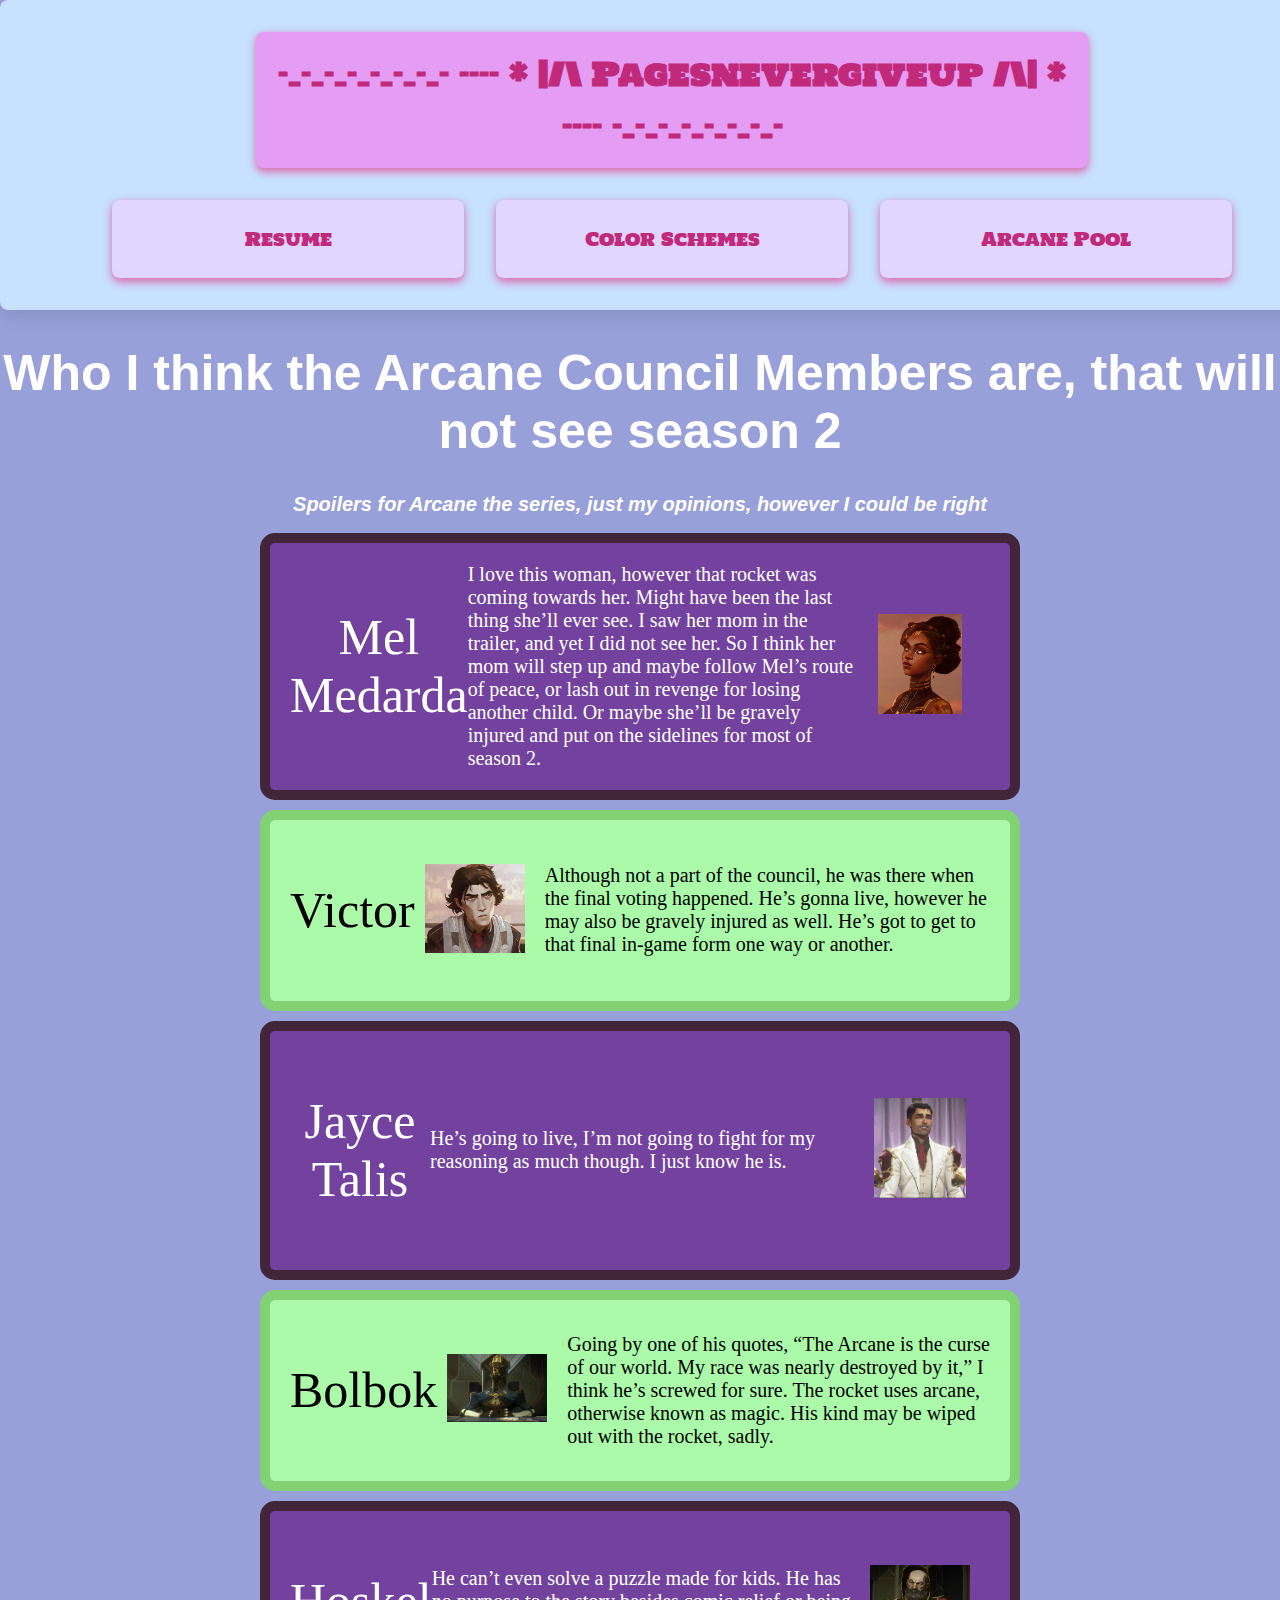
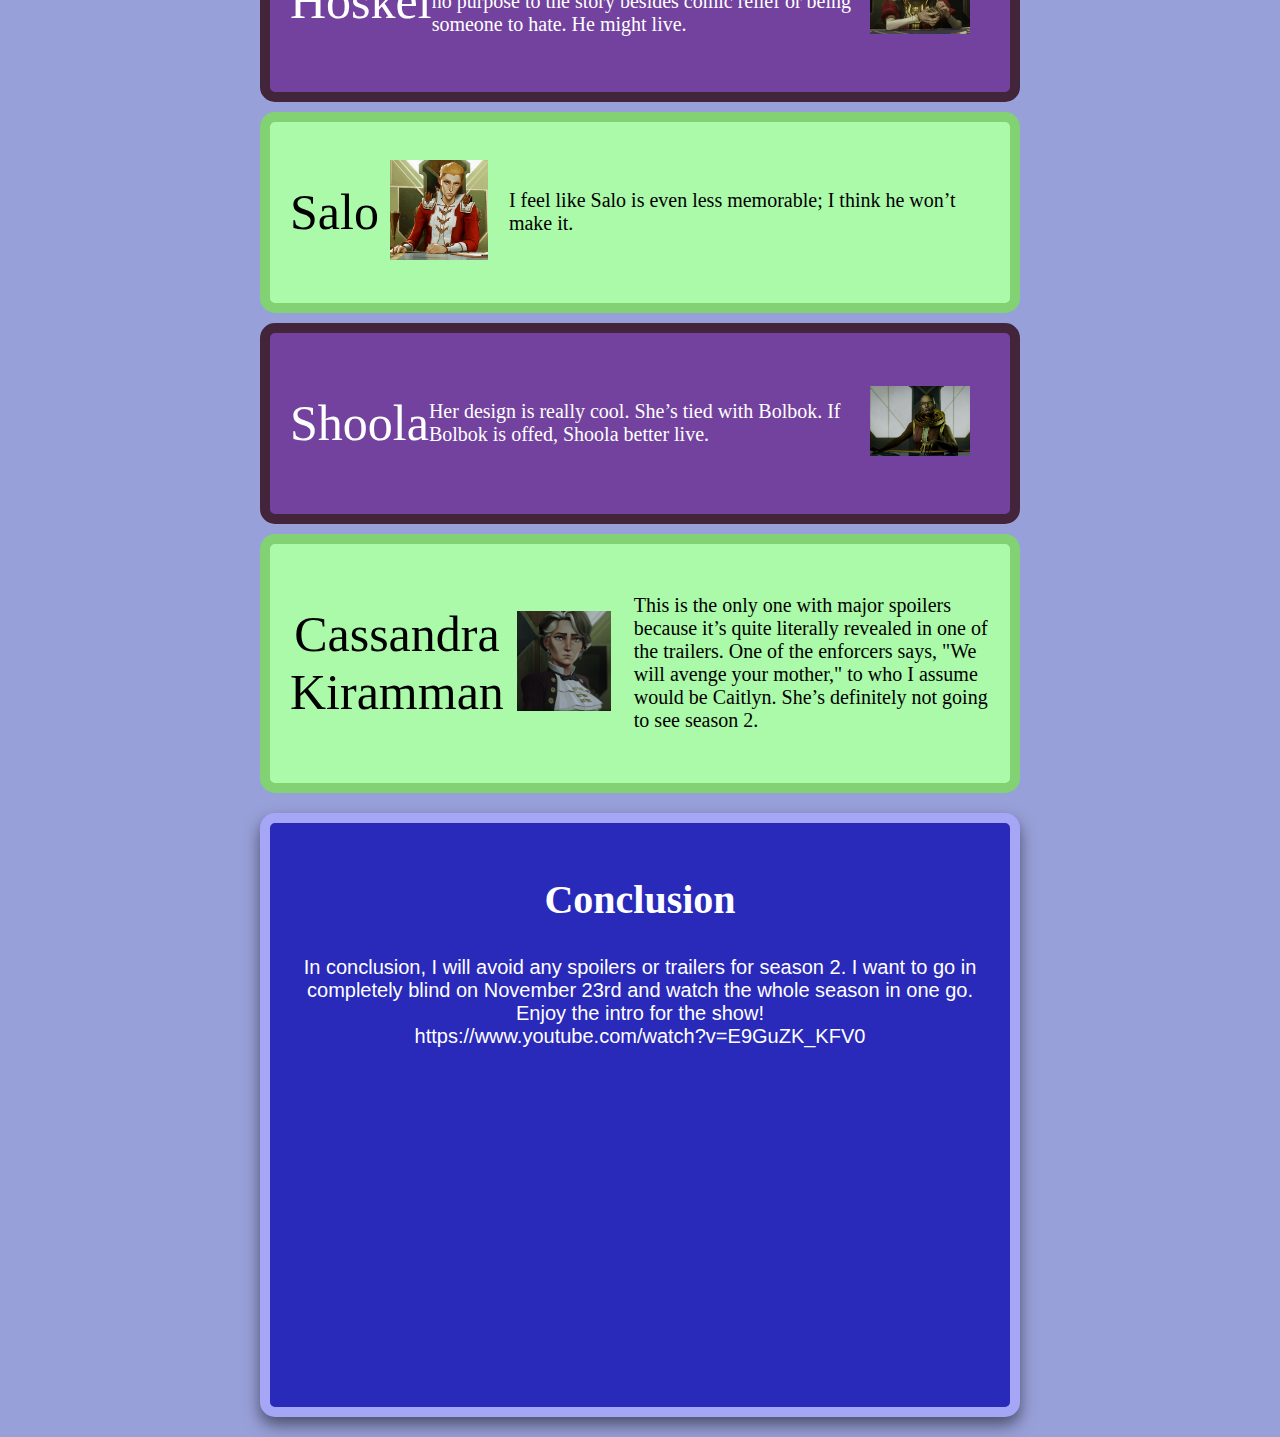
==== arcane.html @ 965cb037 "u" ====
<!DOCTYPE html>
<html lang="en" id="ArcaneCSS">
  <head>
    <meta charset="utf-8">
    <title>Project 2 Arcane Page</title>
    <link href='https://fonts.googleapis.com/css?family=Devonshire' rel='stylesheet' type='text/css'>
    <link rel="stylesheet" type="text/css" href="css/normalize.css">
    <link rel="stylesheet" type="text/css" href="css/Style.css">
    <link rel="preconnect" href="https://fonts.googleapis.com">
    <link rel="preconnect" href="https://fonts.gstatic.com" crossorigin>
    <link href="https://fonts.googleapis.com/css2?family=Holtwood+One+SC&display=swap" rel="stylesheet">
  </head>
  <body>
    <header>
      <h2>-_-_-_-_-_-_-_- ---- * |/\  Pagesnevergiveup  /\| * ---- -_-_-_-_-_-_-_-</h2>
      <nav>
        <ul>
          <li><a href="index.html">Resume</a></li>
          <li><a href="colorscheme.html">Color Schemes</a></li>
          <li><a href="arcane.html">Arcane Pool</a></li>
        </ul>
      </nav>
    </header>
    <main>
      <h1><strong>Who I think the Arcane Council Members are, that will not see season 2</strong></h1>
      <h2><em>Spoilers for Arcane the series, just my opinions, however I could be right</em></h2>
      <section class="oddarcane">
        <h2>Mel Medarda</h2>
        <div class="container">
          <p>
            I love this woman, however that rocket was coming towards her. Might have been the last thing she’ll ever see.
            I saw her mom in the trailer, and yet I did not see her. So I think her mom will step up and maybe follow Mel’s
            route of peace, or lash out in revenge for losing another child. Or maybe she’ll be gravely injured and put on
            the sidelines for most of season 2.
          </p>
          <a id="mel" href="ArcaneDeadpool.html">
            <img src="images/rsz_11mel.png" alt="An image of Mel in the sunset light">
          </a>
        </div>
      </section>
      <section class="evenarcane">
        <h2>Victor</h2>
        <div class="container">
          <a id="victor" href="ArcaneDeadpool.html">
            <img src="images/rsz_1victor.png" alt="An image of Victor on the bridge scene">
          </a>
          <p>
            Although not a part of the council, he was there when the final voting happened. He’s gonna live, however he may
            also be gravely injured as well. He’s got to get to that final in-game form one way or another.
          </p>
        </div>
      </section>
      <section class="oddarcane">
        <h2>Jayce Talis</h2>
        <div class="container">
          <p>He’s going to live, I’m not going to fight for my reasoning as much though. I just know he is.</p>
          <a id="jayce" href="ArcaneDeadpool.html">
            <img src="images/rsz_1jayce.png" alt="An image of Jayce on stage">
          </a>
        </div>
      </section>
      <section class="evenarcane">
        <h2>Bolbok</h2>
        <div class="container">
          <a id="bolbok" href="ArcaneDeadpool.html">
            <img src="images/rsz_1bolbok.png" alt="An image of Bolbok at the council meeting">
          </a>
          <p>
            Going by one of his quotes, “The Arcane is the curse of our world. My race was nearly destroyed by it,” I think
            he’s screwed for sure. The rocket uses arcane, otherwise known as magic. His kind may be wiped out with the
            rocket, sadly.
          </p>
        </div>
      </section>
      <section class="oddarcane">
        <h2>Hoskel</h2>
        <div class="container">
          <p>
            He can’t even solve a puzzle made for kids. He has no purpose to the story besides comic relief or being someone
            to hate. He might live.
          </p>
          <a id="hoskel" href="ArcaneDeadpool.html">
            <img src="images/rsz_1hoskel.png" alt="An image of Hoskel at the council meeting">
          </a>
        </div>
      </section>
      <section class="evenarcane">
        <h2>Salo</h2>
        <div class="container">
          <a id="salo" href="ArcaneDeadpool.html">
            <img src="images/salo.png" alt="An image of Salo at the council meeting">
          </a>
          <p>I feel like Salo is even less memorable; I think he won’t make it.</p>
        </div>
      </section>
      <section class="oddarcane">
        <h2>Shoola</h2>
        <div class="container">
          <p>Her design is really cool. She’s tied with Bolbok. If Bolbok is offed, Shoola better live.</p>
          <a id="shoola" href="ArcaneDeadpool.html">
            <img src="images/rsz_1shoola.png" alt="An image of Shoola at the council meeting">
          </a>
        </div>
      </section>
      <section class="evenarcane">
        <h2>Cassandra Kiramman</h2>
        <div class="container">
          <a id="cassandra" href="ArcaneDeadpool.html">
            <img src="images/rsz_1cassandra.png" alt="An image of Cassandra at the council meeting">
          </a>
          <p>
            This is the only one with major spoilers because it’s quite literally revealed in one of the trailers. One of
            the enforcers says, "We will avenge your mother," to who I assume would be Caitlyn. She’s definitely not going
            to see season 2.
          </p>
        </div>
      </section>
      <section class="conclusion">
        <h2>Conclusion</h2>
        <p>
          In conclusion, I will avoid any spoilers or trailers for season 2. I want to go in completely blind on November
          23rd and watch the whole season in one go. Enjoy the intro for the show!
        </p>
        <p>https://www.youtube.com/watch?v=E9GuZK_KFV0</p>
        <iframe width="560" height="315" 
                src="https://www.youtube.com/embed/E9GuZK_KFV0" 
                title="YouTube video player" 
                allow="accelerometer; autoplay; clipboard-write; encrypted-media; gyroscope; picture-in-picture" 
                allowfullscreen>
        </iframe>
      </section>
    </main>
  </body>
</html>
---- css/Style.css ----
/*FIXED PAGE using px for resume*/
#ResumeCSS header {
  background-color: #C7E1FF;
  padding: 32px;  /* 2rem = 32px */
  border-radius: 8px;  /* 0.5rem = 8px */
  box-shadow: 0 6px 16px rgba(0, 0, 0, 0.1);  /* 0.4rem = 6px, 1rem = 16px */
  width: 1200px;  /* Adjust this value as needed */
  text-align: center;
}
#ResumeCSS header h2 {
  margin-top: 0;
  padding: 16px;  /* 1rem = 16px */
  font-size: 32px;  /* 2rem = 32px */
  color: #C12A7B;
  background-color: #E59DF3;
  font-family: "Holtwood One SC", serif;
  text-align: center;
  border-radius: 8px;  /* 0.5rem = 8px */
  max-width: 800px;
  margin: 0 auto;
  box-shadow: 0 3px 8px #E068;  /* 0.2rem = 3px, 0.5rem = 8px */
}
#ResumeCSS nav {
  margin-top: 32px;  /* 2rem = 32px */
}
#ResumeCSS nav ul {
  list-style-type: none;
  padding: 0;
  display: flex;
  justify-content: space-between;
  width: 1080px;  /* Changed from 90% to a fixed pixel value */
  margin: 0 auto;
}
#ResumeCSS nav ul li {
  flex: 1;
  background-color: #E0D6FF;
  padding: 24px 0;  /* 1.5rem = 24px */
  border-radius: 8px;  /* 0.5rem = 8px */
  transition: background-color 0.3s ease, transform 0.3s ease;
  box-shadow: 0 3px 8px #E068;  /* 0.2rem = 3px, 0.5rem = 8px */
  margin: 0 16px;  /* 1rem = 16px */
}
#ResumeCSS nav ul li:hover {
  background-color: #C12A7B;
  transform: scale(1.1);
}
#ResumeCSS nav a {
  font-family: "Holtwood One SC", serif;
  text-decoration: none;
  color: #C12A7B;
  font-size: 18px;  /* 1.125rem = 18px */
  transition: color 1s ease;
}
#ResumeCSS nav ul li:hover a {
  color: white;
}
/* Body and typography styling */
#ResumeCSS body {
  background-color: #eedff0;
  margin: 0;
  padding: 0;
  font-size: 16px;
}
#ResumeCSS h1 {
  color: purple;
  text-align: center;
  font-size: 50px;
  margin: 20px 0;
}
#ResumeCSS p {
  color: purple;
  font-family: Verdana, Arial, sans-serif;
  font-size: 20px;
  text-align: center;
  margin: 10px 0;
}
#ResumeCSS .contact-info {
  display: flex;
  justify-content: center;
  align-items: center;
  gap: 32px;  /* 20px = 32px */
  text-align: center;
  margin: 0;
}
#ResumeCSS h3 {
  color: purple;
  text-align: center;
  font-family: 'Brush Script MT', cursive;
  font-size: 50px;
  margin: 20px 0;
}
#ResumeCSS .main {
  padding: 30px 0;
}
#ResumeCSS .main ul {
  display: flex;
  flex-direction: column;
  align-items: center;
  padding: 0;
  margin: 0;
}
#ResumeCSS .main li {
  color: purple;
  text-align: center;
  font-size: 18px;
  margin: 8px 0;  /* 5px = 8px */
}
#ResumeCSS section {
  margin: 30px 0;
}
/*FLUID ONLY ColorScheme css page*/
/* Basic Page Styling */
#ColorCSS body {
  background-color: #dbf2c7;
  margin: 0;
  padding: 0;
  font-size: 1rem;
  line-height: 1.6;
}
/* Header Styling */
#ColorCSS header {
  background-color: #C7E1FF;
  padding: 2rem;
  border-radius: 0.5rem;
  box-shadow: 0 0.4rem 1rem rgba(0, 0, 0, 0.1);
  margin-bottom: 2rem;
  width: 100%;
  text-align: center;
}
#ColorCSS header h2 {
  margin-top: 0;
  padding: 1rem;
  font-size: 2rem;
  color: #C12A7B;
  background-color: #E59DF3;
  font-family: "Holtwood One SC", serif;
  text-align: center;
  border-radius: 0.5rem;
  max-width: 80%; /* Fluid maximum width */
  margin: 0 auto;
  box-shadow: 0 0.2rem 0.5rem #E068;
}
/* Navigation Styling */
#ColorCSS nav {
  margin-top: 2rem;
}
#ColorCSS nav ul {
  list-style-type: none;
  padding: 0;
  display: flex;
  justify-content: space-between;
  width: 90%;
  margin: 0 auto;
  gap: 1rem;
}
#ColorCSS nav ul li {
  flex: 1;
  background-color: #E0D6FF;
  padding: 1.5rem 0;
  border-radius: 0.5rem;
  transition: background-color 0.3s ease, transform 0.3s ease;
  box-shadow: 0 0.2rem 0.5rem #E068;
}
#ColorCSS nav ul li:hover {
  background-color: #C12A7B;
  transform: scale(1.05);
}
#ColorCSS nav a {
  font-family: "Holtwood One SC", serif;
  text-decoration: none;
  color: #C12A7B;
  font-size: 1.125rem;
  transition: color 1s ease;
}
#ColorCSS nav ul li:hover a {
  color: white;
}
/* Main Content Styling */
#ColorCSS .colorblock, .conclusion {
  background-color: #A2D6F9;
  padding: 1.25rem;
  margin: 1rem auto;
  text-align: center;
  border: 0.625rem solid #157F1F;
  border-radius: 1rem;
  width: 80%;
  max-width: 90%; /* Ensure fluid layout */
  box-shadow: 0 0.5rem 1rem rgba(0, 0, 0, 0.2);
}
#ColorCSS .colorblock img, .conclusion img {
  width: 50%;
  max-width: 100%;
  height: auto;
}
/* Header and Paragraph Styling */
#ColorCSS h1, h2 {
  color: green;
  text-align: center;
}
#ColorCSS p, .conclusion p {
  color: green;
  font-family: Verdana, Arial, sans-serif;
  font-size: 1.25rem;
  text-align: center;
  margin: 0;
}
#ColorCSS h2 {
  font-family: "Indie Flower", cursive;
  font-weight: 400;
  color: green;
}
/* Conclusion Styling */
#ColorCSS .conclusion h2 {
  font-family: "Indie Flower", cursive;
  font-size: 2.5rem;
  color: black;
}
#ColorCSS .conclusion p {
  font-family: Verdana, Arial, sans-serif;
  font-size: 1.25rem;
  color: black;
}
#ColorCSS .conclusion iframe {
  margin-top: 1.25rem;
  width: 100%;
  max-width: 35rem;
  height: 17.5rem;
  border: none;
}


/* MIX FLUID AND FIXED page Arcane css */
#ArcaneCSS header {
  background-color: #C7E1FF;
  padding: 2rem;
  border-radius: 0.5rem;
  box-shadow: 0 0.4rem 1rem rgba(0, 0, 0, 0.1);
  margin-bottom: 2rem;
  width: 100%;
  text-align: center;
}
#ArcaneCSS header h2 {
  margin-top: 0;
  padding: 1rem;
  font-size: 2rem;
  color: #C12A7B;
  background-color: #E59DF3;
  font-family: "Holtwood One SC", serif;
  text-align: center;
  border-radius: 0.5rem;
  max-width: 800px;
  margin: 0 auto;
  box-shadow: 0 0.2rem 0.5rem #E068;
}
#ArcaneCSS nav {
  margin-top: 2rem;
}
#ArcaneCSS nav ul {
  list-style-type: none;
  padding: 0;
  display: flex;
  justify-content: space-between;
  width: 90%;
  margin: 0 auto;
}
#ArcaneCSS nav ul li {
  flex: 1;
  background-color: #E0D6FF;
  padding: 1.5rem 0;
  border-radius: 0.5rem;
  transition: background-color 0.3s ease, transform 0.3s ease;
  box-shadow: 0 0.2rem 0.5rem #E068;
  margin: 0 1rem;
}
#ArcaneCSS nav ul li:hover {
  background-color: #C12A7B;
  transform: scale(1.1);
}
#ArcaneCSS nav a {
  font-family: "Holtwood One SC", serif;
  text-decoration: none;
  color: #C12A7B;
  font-size: 1.125rem;
  transition: color 1s ease;
}
#ArcaneCSS nav ul li:hover a {
  color: white;
}
#ArcaneCSS .container {
  display: flex;
  align-items: center;
}
#ArcaneCSS .container img {
  width: 100px;        /* Fixed image width */
  height: 100px;       /* Fixed image height */
  margin-left: 10px;    /* Space to the left of the image */
  margin-right: 10px;   /* Optional space to the right */
}
#ArcaneCSS .container p {
  margin: 0;
}
#ArcaneCSS body {
  background-color: #98A0D9;
}
#ArcaneCSS .evenarcane {
  background-color: #ABFAA9;
  padding: 20px;
  margin: 10px auto;
  text-align: left;     /* Align text to the left */
  border: 10px solid #82D173;
  border-radius: 15px;
  width: 80%;
  max-width: 700px;
  display: flex;
  align-items: center;
}
#ArcaneCSS .evenarcane img {
  width: 100px;        /* Fixed image width */
  height: 100px;       /* Fixed image height */
  margin-right: 20px;   /* Space to the right of the image */
}
#ArcaneCSS .oddarcane {
  background-color: #72429E;
  padding: 20px;
  margin: 10px auto;
  text-align: left;     /* Align text to the left */
  border: 10px solid #42253B;
  border-radius: 15px;
  width: 80%;
  max-width: 700px;
  display: flex;
  align-items: center;
}
#ArcaneCSS .oddarcane img {
  width: 100px;       /* Fixed image width */
  height: 100px;      /* Fixed image height */
  margin-right: 20px;  /* Space to the right of the image */
}
#ArcaneCSS h1 {
  color: white;
  text-align: center;
  font-size: 50px;
}
#ArcaneCSS h2 {
  color: white;
  text-align: center;
  font-size: 20px;
}
#ArcaneCSS .oddarcane p {
  color: white;
  font-family: verdana;
  font-size: 20px;
  text-align: left;
}
#ArcaneCSS .evenarcane p {
  color: black;
  font-family: verdana;
  font-size: 20px;
  text-align: left;    /* Align text to the left */
}
#ArcaneCSS .evenarcane h2 {
  font-family: "Indie Flower", cursive;
  font-weight: 400;
  font-size: 50px;
  font-style: normal;
  color: black;
}
#ArcaneCSS .oddarcane h2 {
  font-family: "Indie Flower", cursive;
  font-weight: 400;
  font-size: 50px;
  font-style: normal;
  color: white;
}
#ArcaneCSS .evenarcane img, .oddarcane img {
  width: 100px;        /* Fixed image width */
  height: 100px;       /* Fixed image height */
  margin-right: 20px;   /* Space to the right of the image */
  object-fit: contain;  /* Ensure the image fits well without distortion */
}
#ArcaneCSS .conclusion {
  background-color: #2929ba;
  padding: 20px;
  margin: 20px auto;
  text-align: center;
  border: 10px solid #a6a6f7;
  border-radius: 15px;
  width: 80%;
  max-width: 700px;
  box-shadow: 0 0.5rem 1rem rgba(0, 0, 0, 0.5);
}
#ArcaneCSS .conclusion h2 {
  font-family: "Indie Flower", cursive;
  font-size: 40px;
  color: white;
}
#ArcaneCSS .conclusion p {
  font-family: Verdana, Arial, sans-serif;
  font-size: 20px;
  color: white;
}
#ArcaneCSS .conclusion iframe {
  margin-top: 20px;
  width: 100%;
  max-width: 560px;
  height: 315px;
  border: none;
}
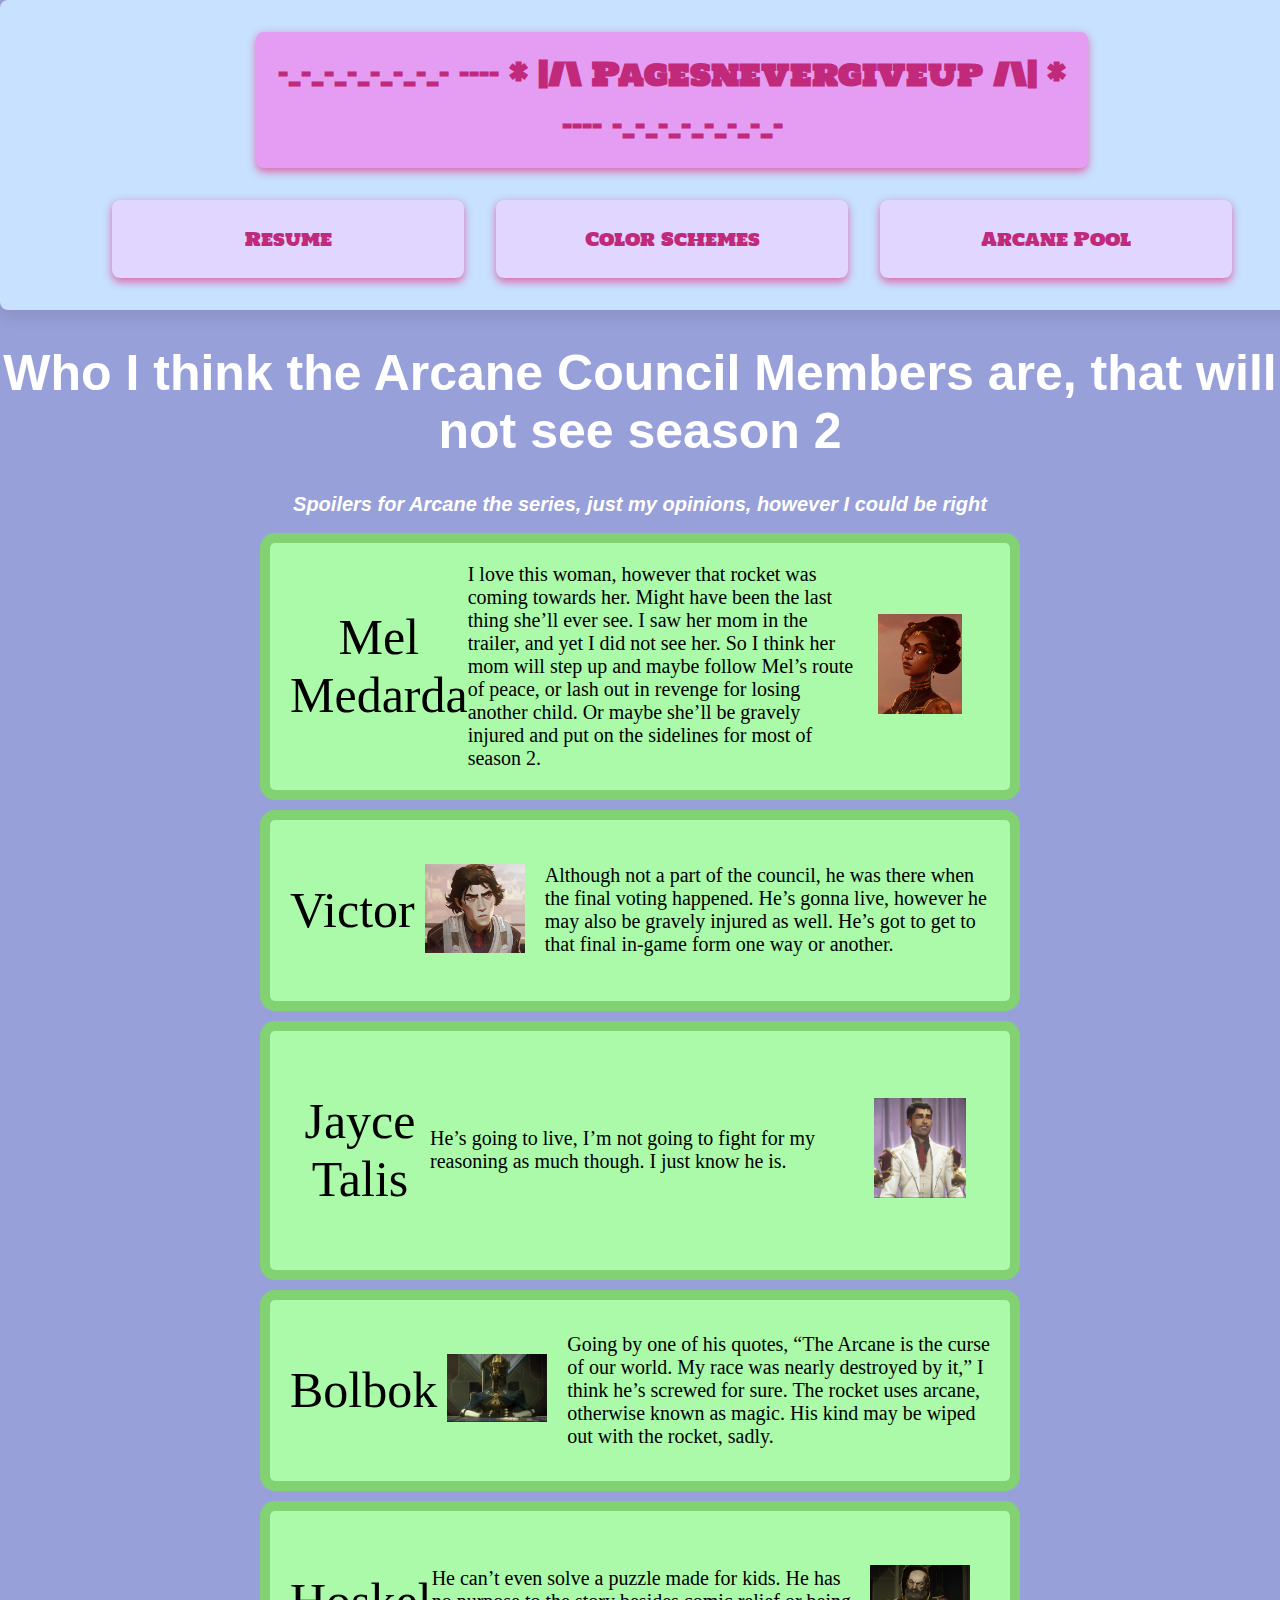
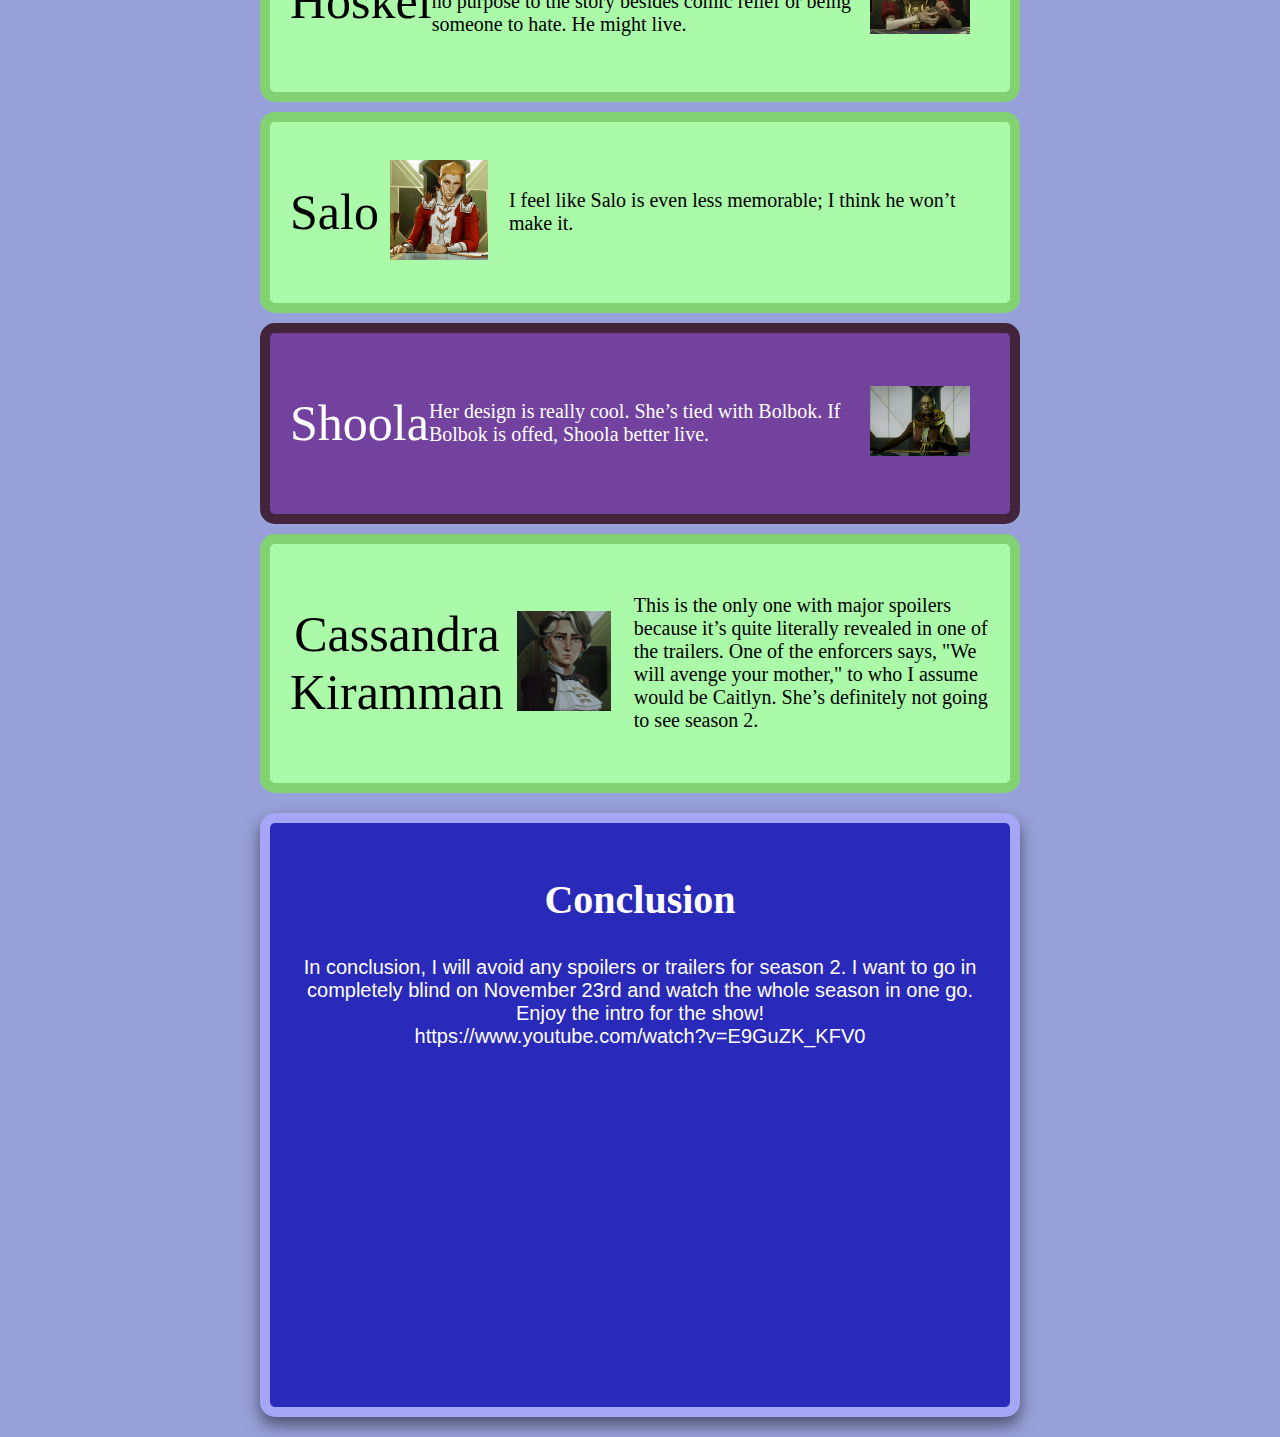
==== commit 442afdbe: "left side it is then," ====
--- a/arcane.html
+++ b/arcane.html
@@ -24,7 +24,7 @@
     <main>
       <h1><strong>Who I think the Arcane Council Members are, that will not see season 2</strong></h1>
       <h2><em>Spoilers for Arcane the series, just my opinions, however I could be right</em></h2>
-      <section class="oddarcane">
+      <section class="evenarcane">
         <h2>Mel Medarda</h2>
         <div class="container">
           <p>
@@ -50,7 +50,7 @@
           </p>
         </div>
       </section>
-      <section class="oddarcane">
+      <section class="evenarcane">
         <h2>Jayce Talis</h2>
         <div class="container">
           <p>He’s going to live, I’m not going to fight for my reasoning as much though. I just know he is.</p>
@@ -72,7 +72,7 @@
           </p>
         </div>
       </section>
-      <section class="oddarcane">
+      <section class="evenarcane">
         <h2>Hoskel</h2>
         <div class="container">
           <p>
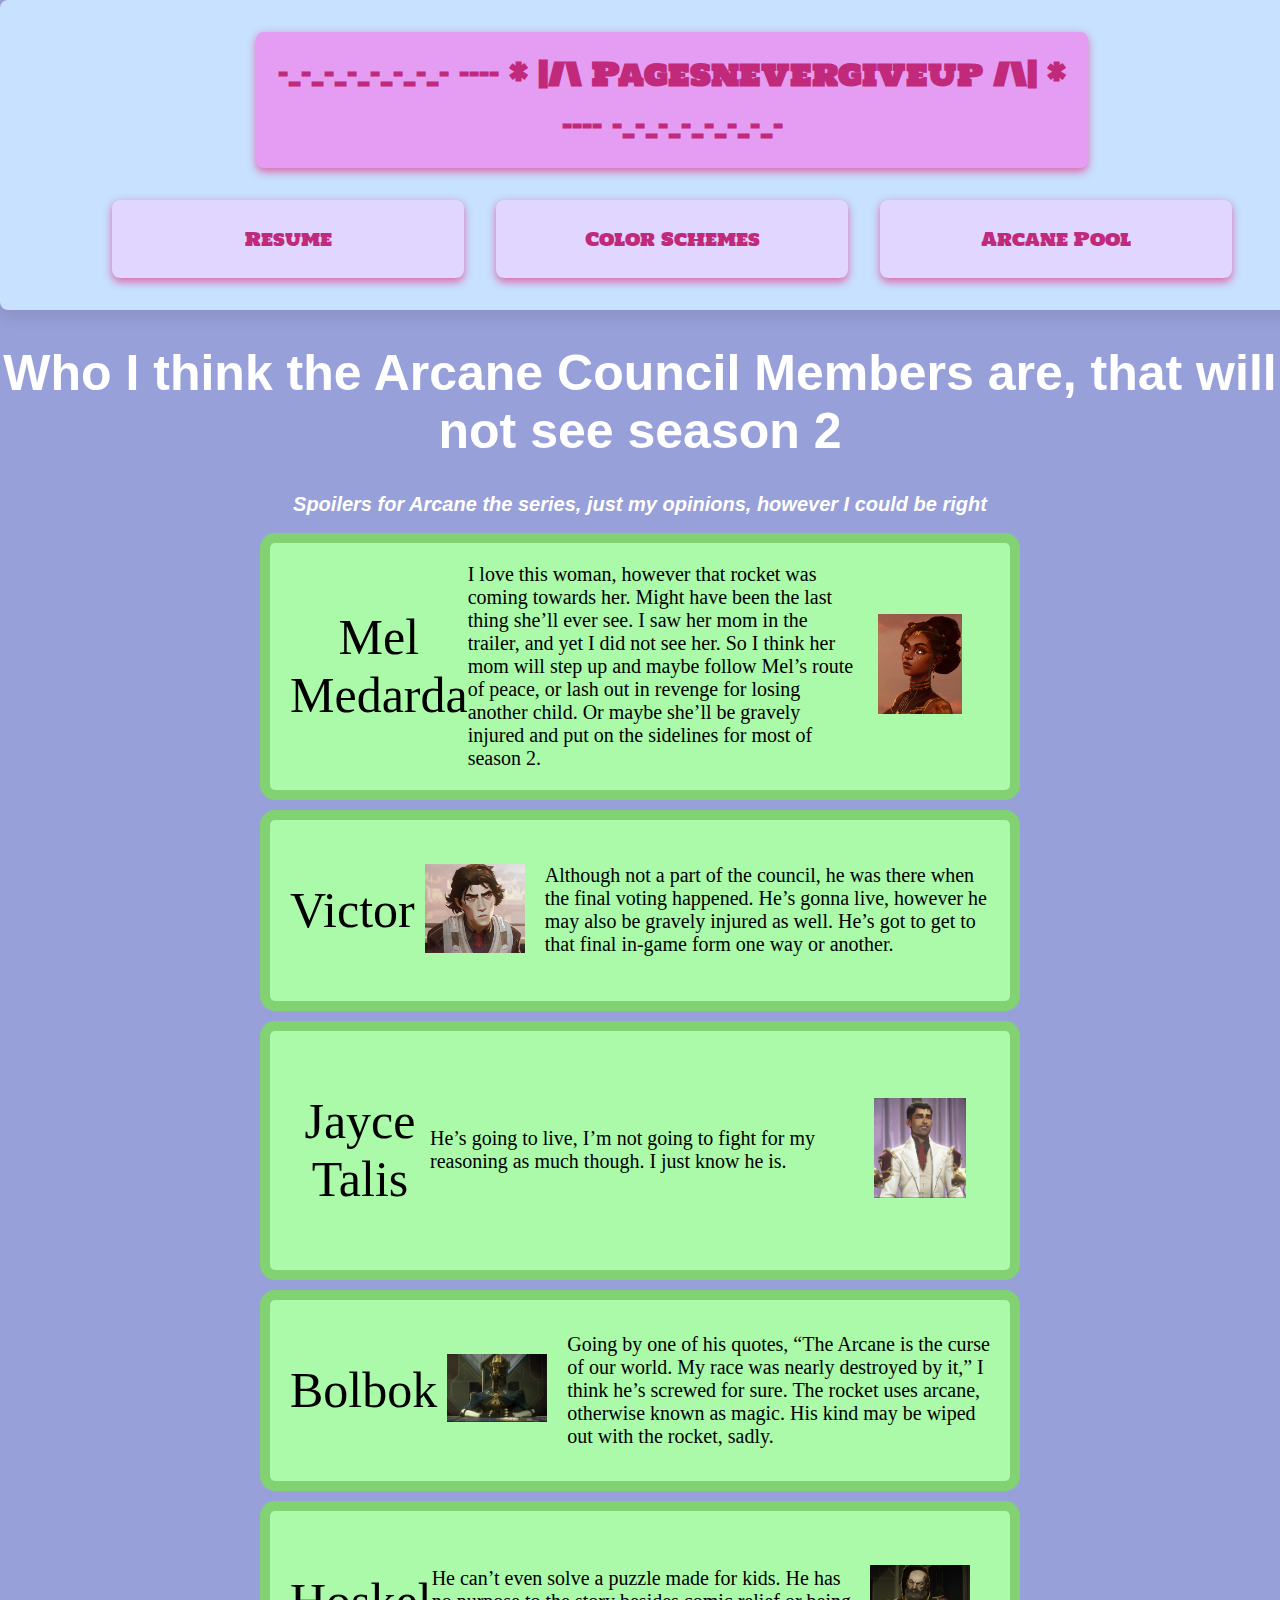
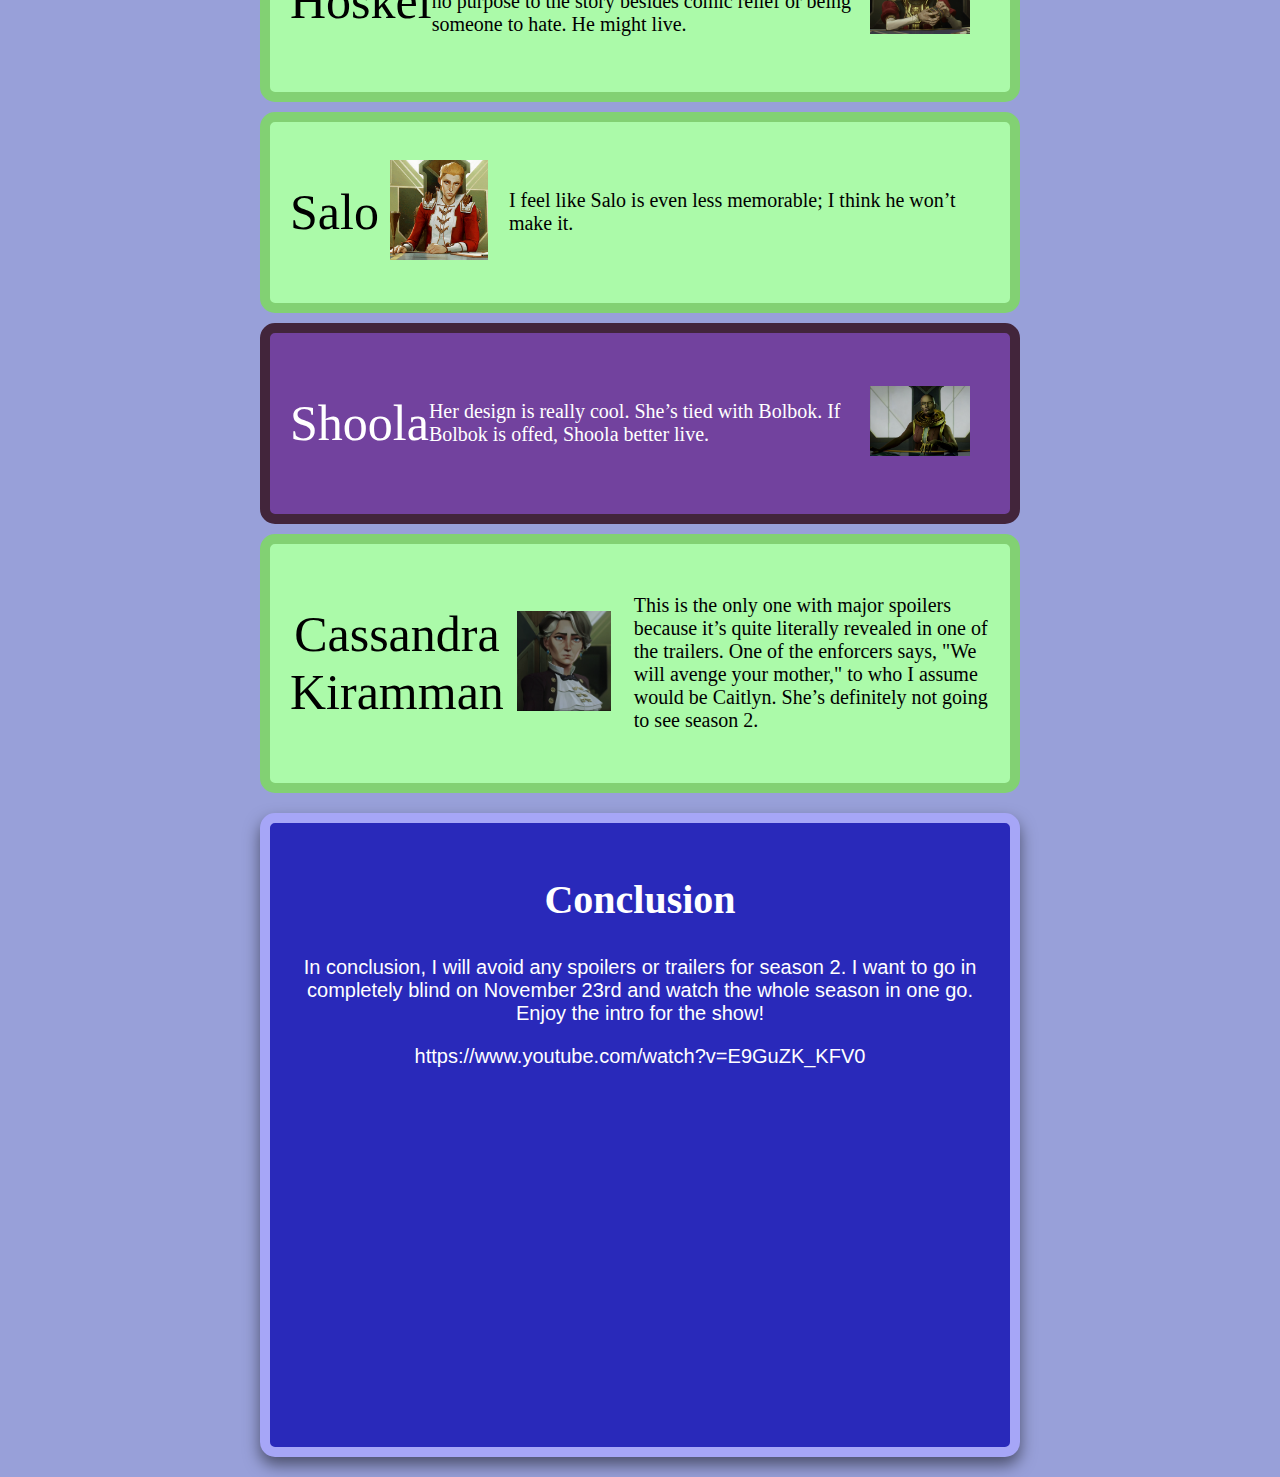
==== commit adcd2a38: "test swap" ====
--- a/arcane.html
+++ b/arcane.html
@@ -5,7 +5,7 @@
     <title>Project 2 Arcane Page</title>
     <link href='https://fonts.googleapis.com/css?family=Devonshire' rel='stylesheet' type='text/css'>
     <link rel="stylesheet" type="text/css" href="css/normalize.css">
-    <link rel="stylesheet" type="text/css" href="css/Style.css">
+    <link rel="stylesheet" type="text/css" href="css/arcane.css">
     <link rel="preconnect" href="https://fonts.googleapis.com">
     <link rel="preconnect" href="https://fonts.gstatic.com" crossorigin>
     <link href="https://fonts.googleapis.com/css2?family=Holtwood+One+SC&display=swap" rel="stylesheet">
--- a/css/arcane.css
+++ b/css/arcane.css
@@ -0,0 +1,178 @@
+
+/* MIX FLUID AND FIXED page Arcane css */
+#ArcaneCSS header {
+  background-color: #C7E1FF;
+  padding: 2rem;
+  border-radius: 0.5rem;
+  box-shadow: 0 0.4rem 1rem rgba(0, 0, 0, 0.1);
+  margin-bottom: 2rem;
+  width: 100%;
+  text-align: center;
+}
+#ArcaneCSS header h2 {
+  margin-top: 0;
+  padding: 1rem;
+  font-size: 2rem;
+  color: #C12A7B;
+  background-color: #E59DF3;
+  font-family: "Holtwood One SC", serif;
+  text-align: center;
+  border-radius: 0.5rem;
+  max-width: 800px;
+  margin: 0 auto;
+  box-shadow: 0 0.2rem 0.5rem #E068;
+}
+#ArcaneCSS nav {
+  margin-top: 2rem;
+}
+#ArcaneCSS nav ul {
+  list-style-type: none;
+  padding: 0;
+  display: flex;
+  justify-content: space-between;
+  width: 90%;
+  margin: 0 auto;
+}
+#ArcaneCSS nav ul li {
+  flex: 1;
+  background-color: #E0D6FF;
+  padding: 1.5rem 0;
+  border-radius: 0.5rem;
+  transition: background-color 0.3s ease, transform 0.3s ease;
+  box-shadow: 0 0.2rem 0.5rem #E068;
+  margin: 0 1rem;
+}
+#ArcaneCSS nav ul li:hover {
+  background-color: #C12A7B;
+  transform: scale(1.1);
+}
+#ArcaneCSS nav a {
+  font-family: "Holtwood One SC", serif;
+  text-decoration: none;
+  color: #C12A7B;
+  font-size: 1.125rem;
+  transition: color 1s ease;
+}
+#ArcaneCSS nav ul li:hover a {
+  color: white;
+}
+#ArcaneCSS .container {
+  display: flex;
+  align-items: center;
+}
+#ArcaneCSS .container img {
+  width: 100px;        /* Fixed image width */
+  height: 100px;       /* Fixed image height */
+  margin-left: 10px;    /* Space to the left of the image */
+  margin-right: 10px;   /* Optional space to the right */
+}
+#ArcaneCSS .container p {
+  margin: 0;
+}
+#ArcaneCSS body {
+  background-color: #98A0D9;
+}
+#ArcaneCSS .evenarcane {
+  background-color: #ABFAA9;
+  padding: 20px;
+  margin: 10px auto;
+  text-align: left;     /* Align text to the left */
+  border: 10px solid #82D173;
+  border-radius: 15px;
+  width: 80%;
+  max-width: 700px;
+  display: flex;
+  align-items: center;
+}
+#ArcaneCSS .evenarcane img {
+  width: 100px;        /* Fixed image width */
+  height: 100px;       /* Fixed image height */
+  margin-right: 20px;   /* Space to the right of the image */
+}
+#ArcaneCSS .oddarcane {
+  background-color: #72429E;
+  padding: 20px;
+  margin: 10px auto;
+  text-align: left;     /* Align text to the left */
+  border: 10px solid #42253B;
+  border-radius: 15px;
+  width: 80%;
+  max-width: 700px;
+  display: flex;
+  align-items: center;
+}
+#ArcaneCSS .oddarcane img {
+  width: 100px;        /* Fixed image width */
+  height: 100px;       /* Fixed image height */
+  margin-right: 20px;   /* Space to the right of the image */
+}
+#ArcaneCSS h1 {
+  color: white;
+  text-align: center;
+  font-size: 50px;
+}
+#ArcaneCSS h2 {
+  color: white;
+  text-align: center;
+  font-size: 20px;
+}
+#ArcaneCSS .oddarcane p {
+  color: white;
+  font-family: verdana;
+  font-size: 20px;
+  text-align: left;
+}
+#ArcaneCSS .evenarcane p {
+  color: black;
+  font-family: verdana;
+  font-size: 20px;
+  text-align: left;    /* Align text to the left */
+}
+#ArcaneCSS .evenarcane h2 {
+  font-family: "Indie Flower", cursive;
+  font-weight: 400;
+  font-size: 50px;
+  font-style: normal;
+  color: black;
+}
+#ArcaneCSS .oddarcane h2 {
+  font-family: "Indie Flower", cursive;
+  font-weight: 400;
+  font-size: 50px;
+  font-style: normal;
+  color: white;
+}
+#ArcaneCSS .evenarcane img, .oddarcane img {
+  width: 100px;        /* Fixed image width */
+  height: 100px;       /* Fixed image height */
+  margin-right: 20px;   /* Space to the right of the image */
+  object-fit: contain;  /* Ensure the image fits well without distortion */
+}
+#ArcaneCSS .conclusion {
+  background-color: #2929ba;
+  padding: 20px;
+  margin: 20px auto;
+  text-align: center;
+  border: 10px solid #a6a6f7;
+  border-radius: 15px;
+  width: 80%;
+  max-width: 700px;
+  box-shadow: 0 0.5rem 1rem rgba(0, 0, 0, 0.5);
+}
+#ArcaneCSS .conclusion h2 {
+  font-family: "Indie Flower", cursive;
+  font-size: 40px;
+  color: white;
+}
+#ArcaneCSS .conclusion p {
+  font-family: Verdana, Arial, sans-serif;
+  font-size: 20px;
+  color: white;
+}
+#ArcaneCSS .conclusion iframe {
+  margin-top: 20px;
+  width: 100%;
+  max-width: 560px;
+  height: 315px;
+  border: none;
+}
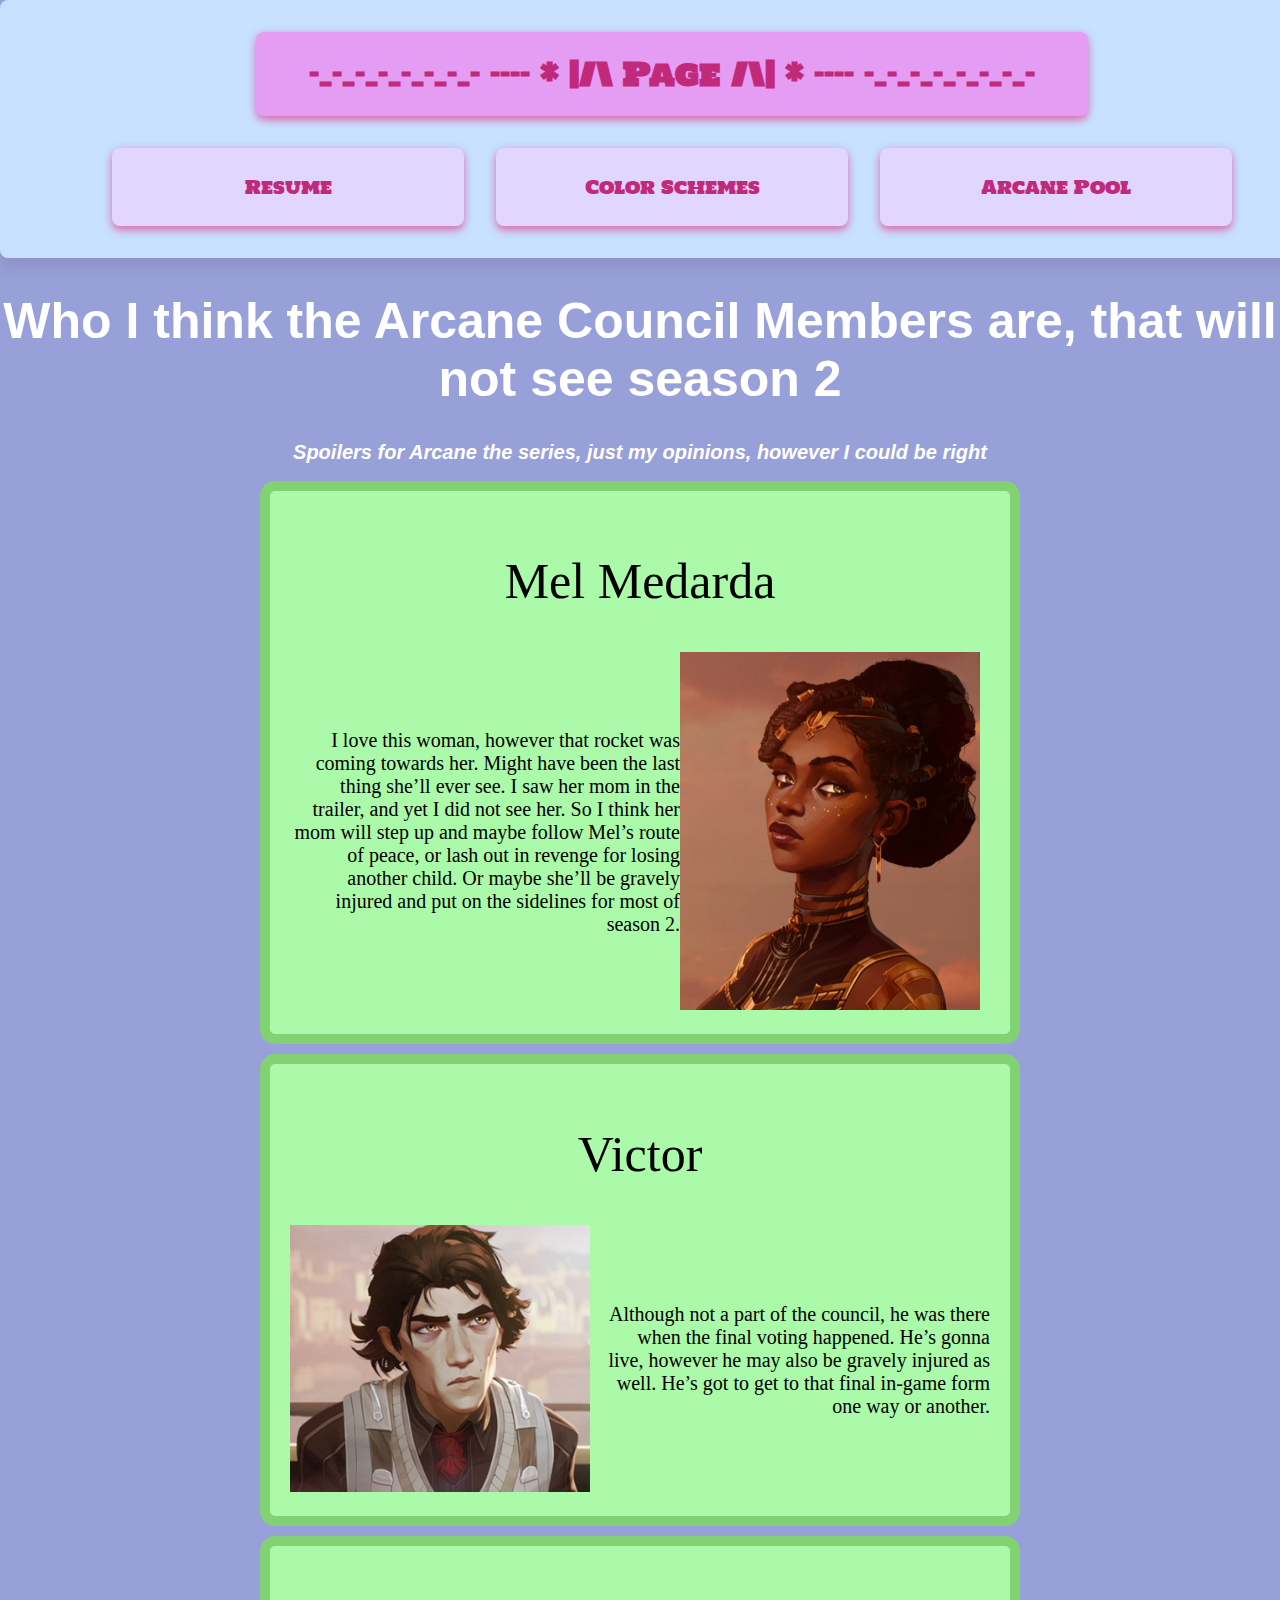
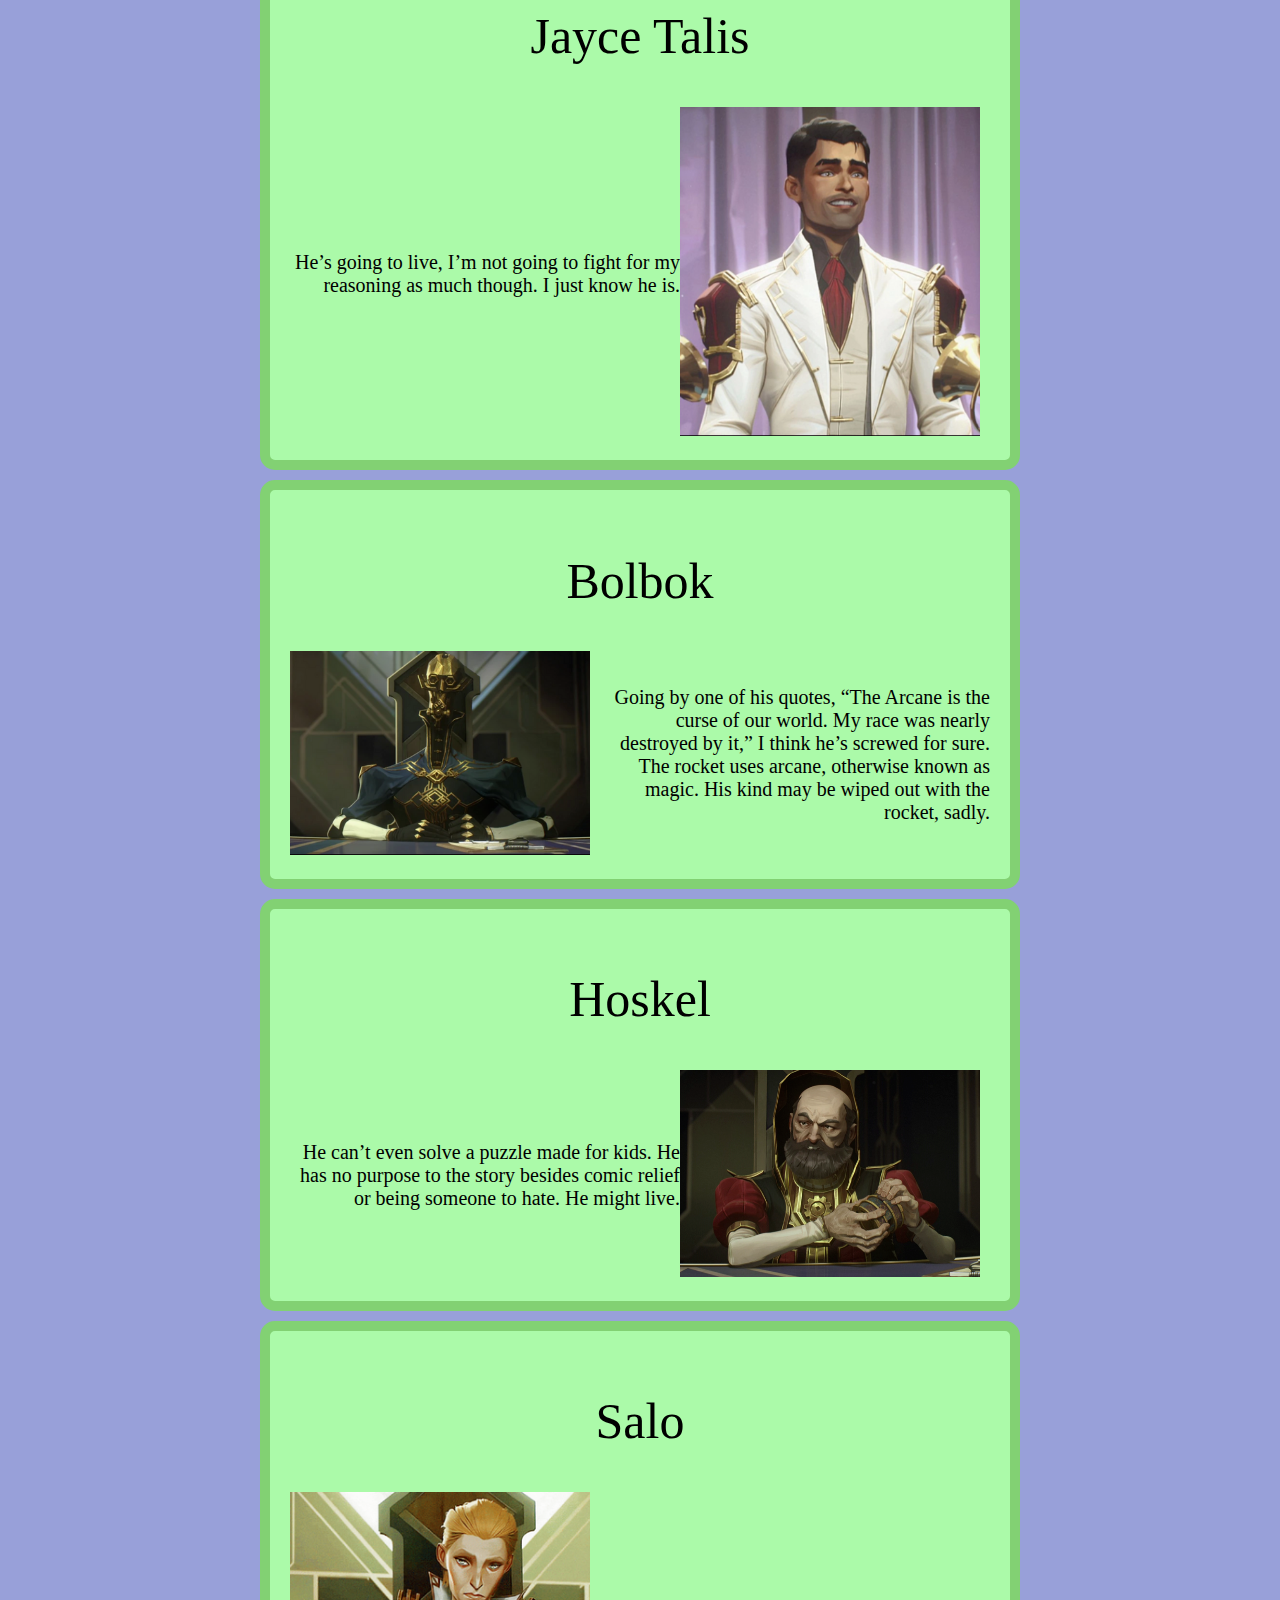
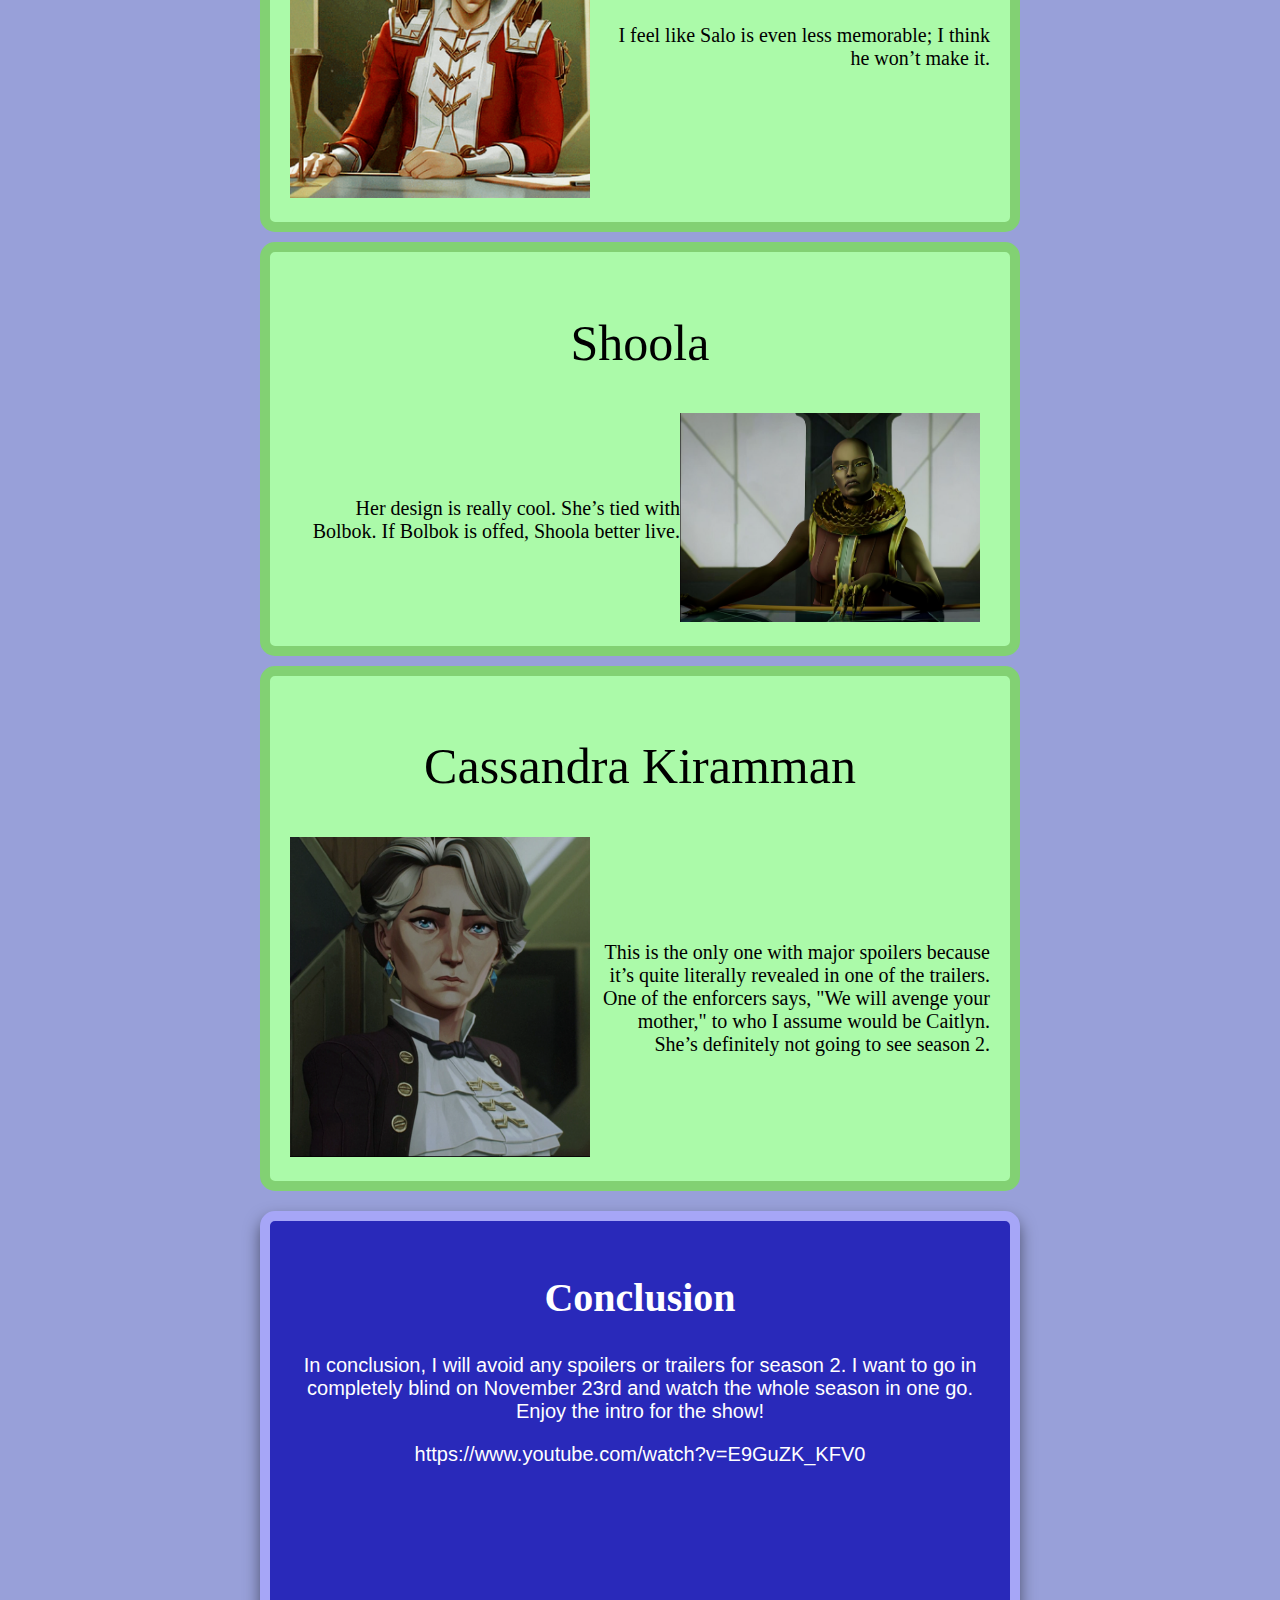
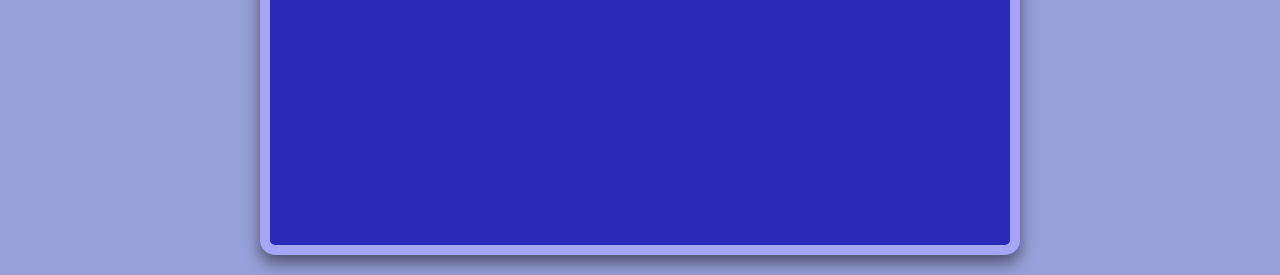
==== commit 8965d6a1: "f" ====
--- a/arcane.html
+++ b/arcane.html
@@ -12,7 +12,7 @@
   </head>
   <body>
     <header>
-      <h2>-_-_-_-_-_-_-_- ---- * |/\  Pagesnevergiveup  /\| * ---- -_-_-_-_-_-_-_-</h2>
+      <h2>-_-_-_-_-_-_-_- ---- * |/\  Page  /\| * ---- -_-_-_-_-_-_-_-</h2>
       <nav>
         <ul>
           <li><a href="index.html">Resume</a></li>
@@ -93,7 +93,7 @@
           <p>I feel like Salo is even less memorable; I think he won’t make it.</p>
         </div>
       </section>
-      <section class="oddarcane">
+      <section class="evenarcane">
         <h2>Shoola</h2>
         <div class="container">
           <p>Her design is really cool. She’s tied with Bolbok. If Bolbok is offed, Shoola better live.</p>
--- a/css/arcane.css
+++ b/css/arcane.css
@@ -1,4 +1,3 @@
-
 /* MIX FLUID AND FIXED page Arcane css */
 #ArcaneCSS header {
   background-color: #C7E1FF;
@@ -61,10 +60,8 @@
   align-items: center;
 }
 #ArcaneCSS .container img {
-  width: 100px;        /* Fixed image width */
-  height: 100px;       /* Fixed image height */
-  margin-left: 10px;    /* Space to the left of the image */
-  margin-right: 10px;   /* Optional space to the right */
+  max-width: 100px;
+  margin-right: 10px;
 }
 #ArcaneCSS .container p {
   margin: 0;
@@ -76,35 +73,31 @@
   background-color: #ABFAA9;
   padding: 20px;
   margin: 10px auto;
-  text-align: left;     /* Align text to the left */
+  text-align: right;
   border: 10px solid #82D173;
   border-radius: 15px;
   width: 80%;
   max-width: 700px;
-  display: flex;
-  align-items: center;
 }
 #ArcaneCSS .evenarcane img {
-  width: 100px;        /* Fixed image width */
-  height: 100px;       /* Fixed image height */
-  margin-right: 20px;   /* Space to the right of the image */
+  width: 50%;
+  max-width: 300px;
+  height: auto;
 }
 #ArcaneCSS .oddarcane {
   background-color: #72429E;
   padding: 20px;
   margin: 10px auto;
-  text-align: left;     /* Align text to the left */
+  text-align: left;
   border: 10px solid #42253B;
   border-radius: 15px;
   width: 80%;
   max-width: 700px;
-  display: flex;
-  align-items: center;
 }
 #ArcaneCSS .oddarcane img {
-  width: 100px;        /* Fixed image width */
-  height: 100px;       /* Fixed image height */
-  margin-right: 20px;   /* Space to the right of the image */
+  width: 50%;
+  max-width: 300px;
+  height: auto;
 }
 #ArcaneCSS h1 {
   color: white;
@@ -126,7 +119,7 @@
   color: black;
   font-family: verdana;
   font-size: 20px;
-  text-align: left;    /* Align text to the left */
+  text-align: right;
 }
 #ArcaneCSS .evenarcane h2 {
   font-family: "Indie Flower", cursive;
@@ -143,10 +136,10 @@
   color: white;
 }
 #ArcaneCSS .evenarcane img, .oddarcane img {
-  width: 100px;        /* Fixed image width */
-  height: 100px;       /* Fixed image height */
-  margin-right: 20px;   /* Space to the right of the image */
-  object-fit: contain;  /* Ensure the image fits well without distortion */
+  width: auto;
+  height: 100%;
+  max-height: 100%;
+  object-fit: contain;
 }
 #ArcaneCSS .conclusion {
   background-color: #2929ba;
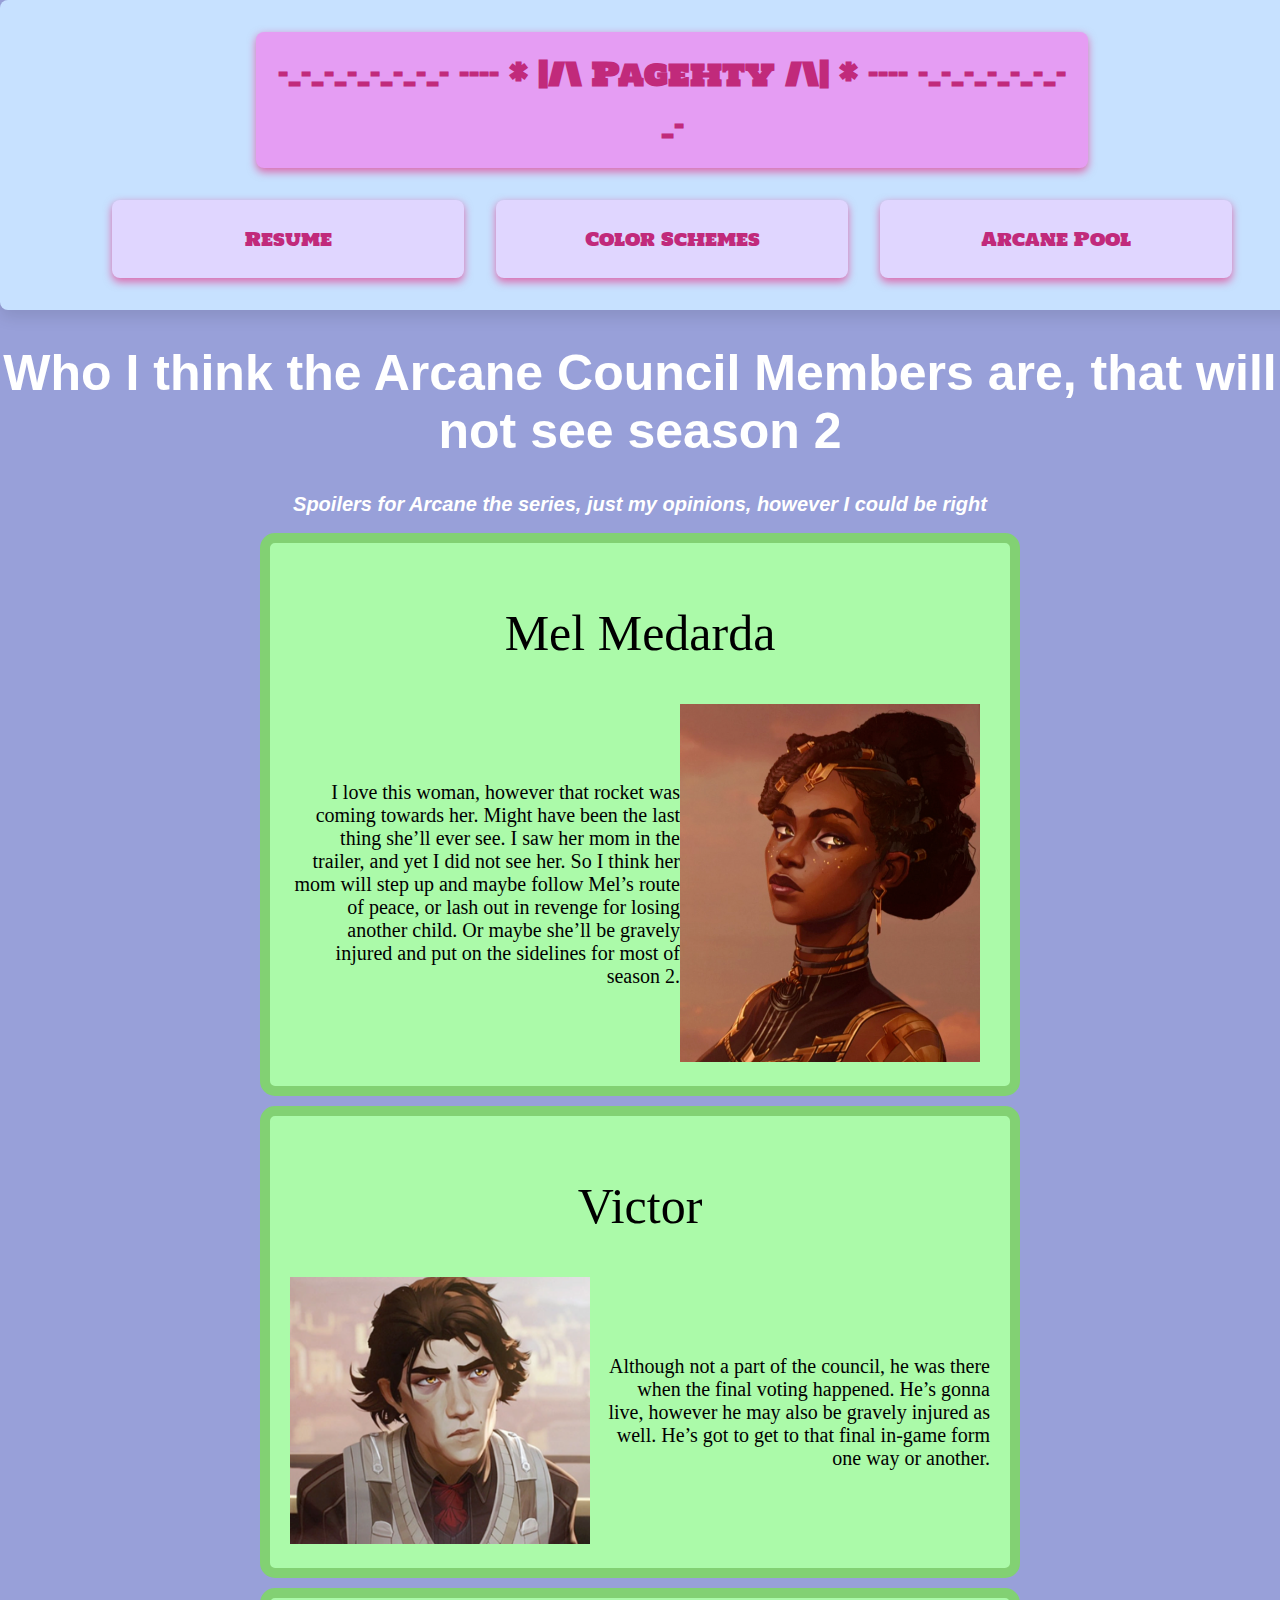
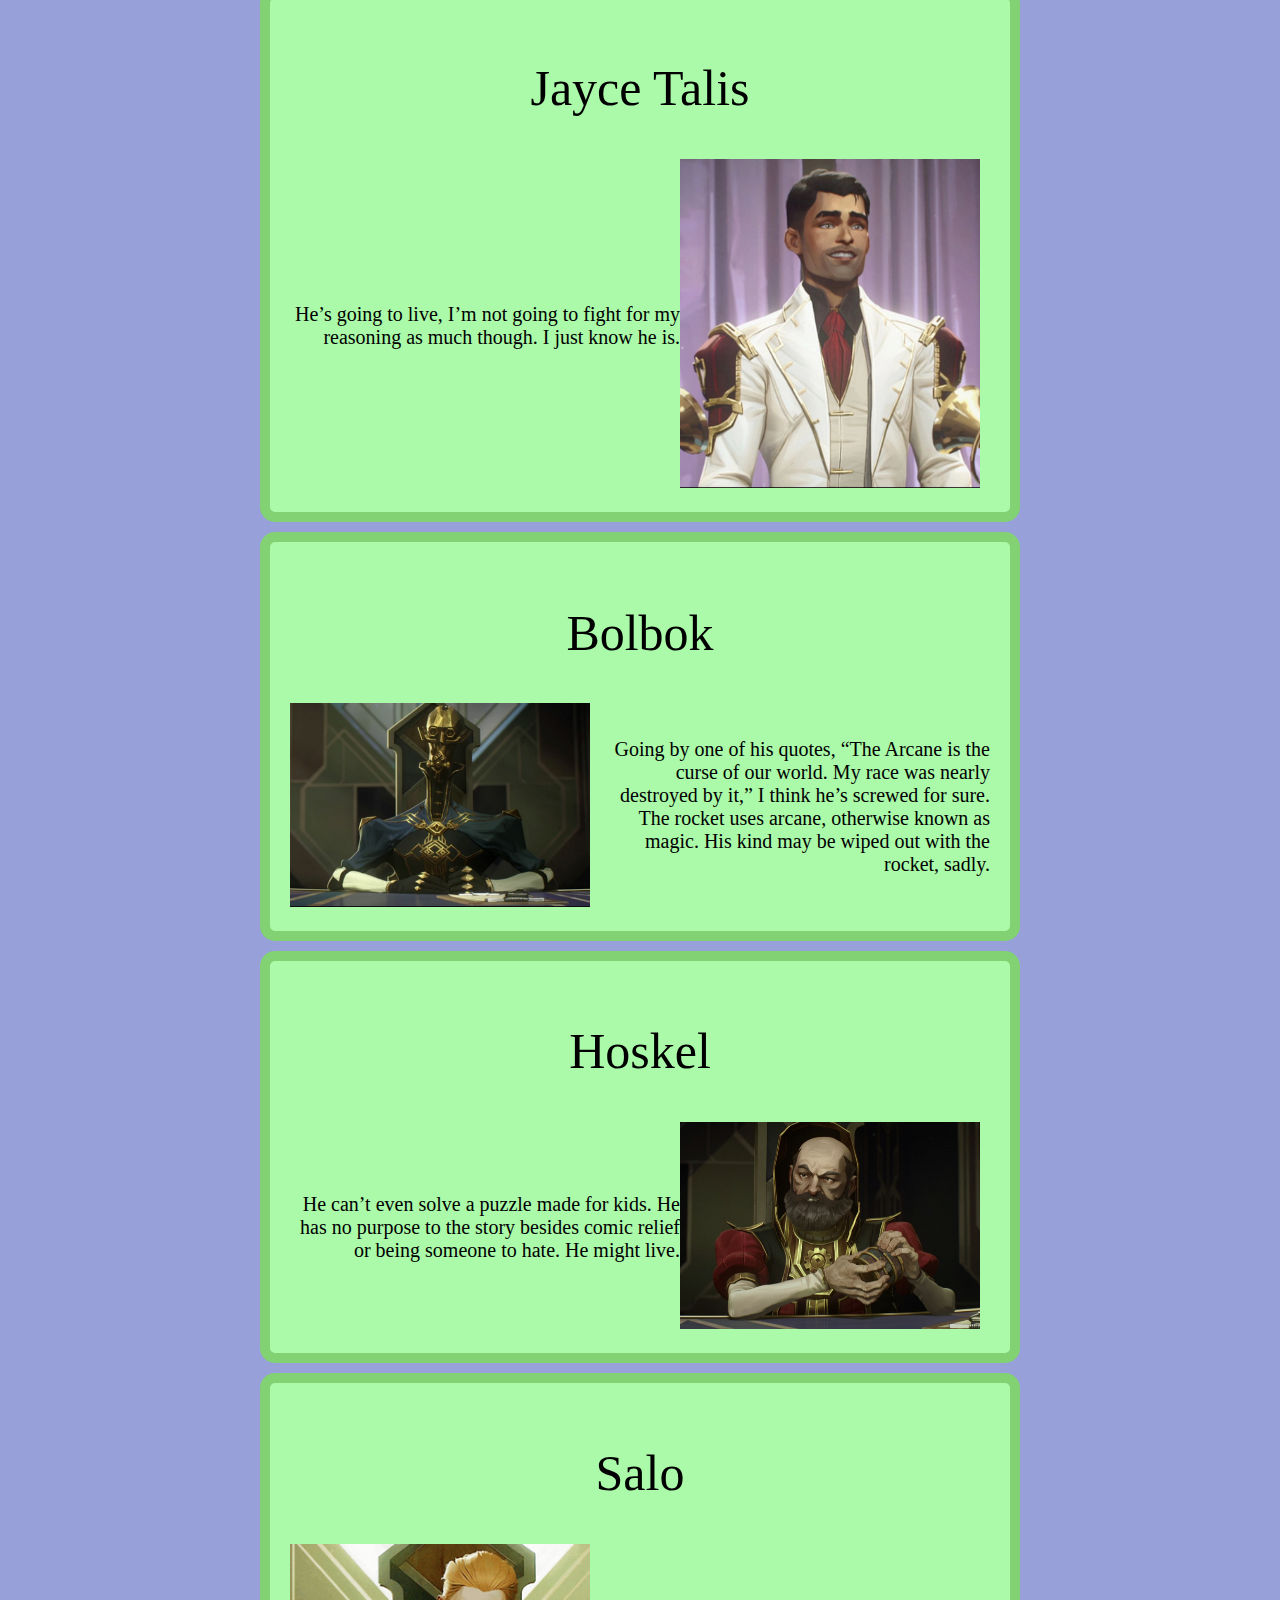
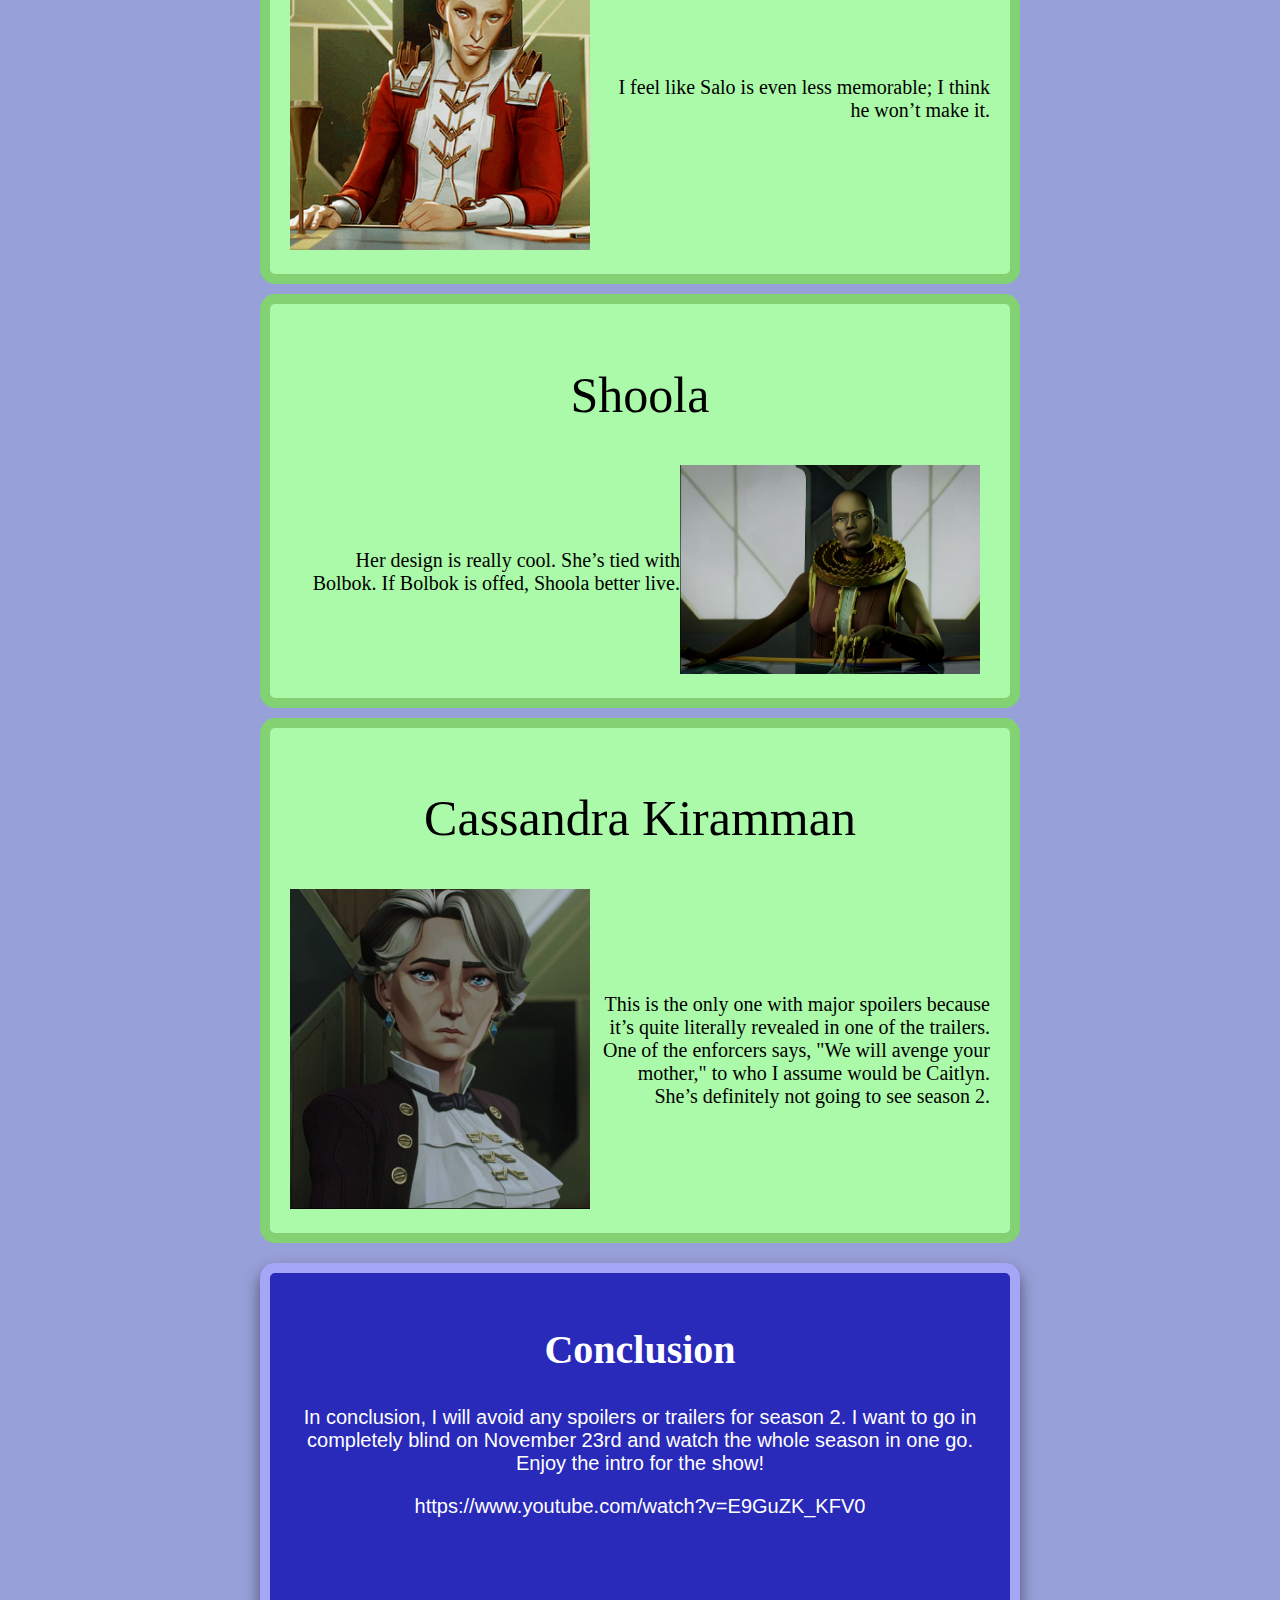
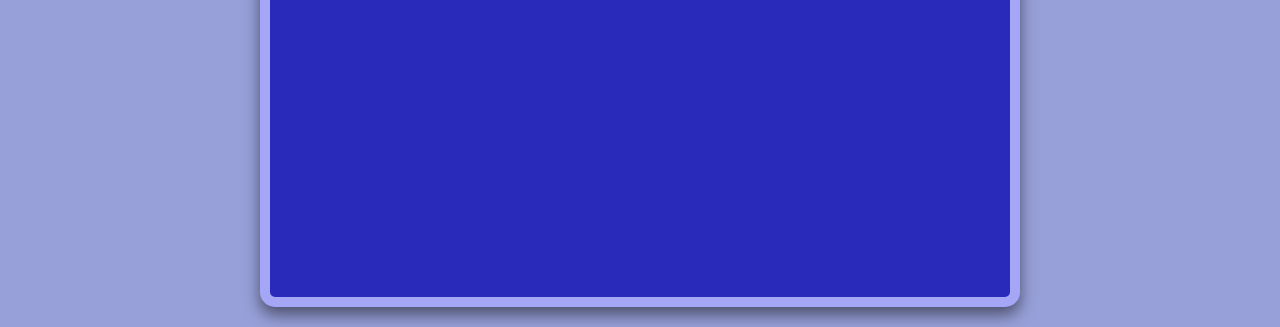
==== commit 12c99cd2: "driving me crazy" ====
--- a/arcane.html
+++ b/arcane.html
@@ -12,7 +12,7 @@
   </head>
   <body>
     <header>
-      <h2>-_-_-_-_-_-_-_- ---- * |/\  Page  /\| * ---- -_-_-_-_-_-_-_-</h2>
+      <h2>-_-_-_-_-_-_-_- ---- * |/\  Pagehty  /\| * ---- -_-_-_-_-_-_-_-</h2>
       <nav>
         <ul>
           <li><a href="index.html">Resume</a></li>
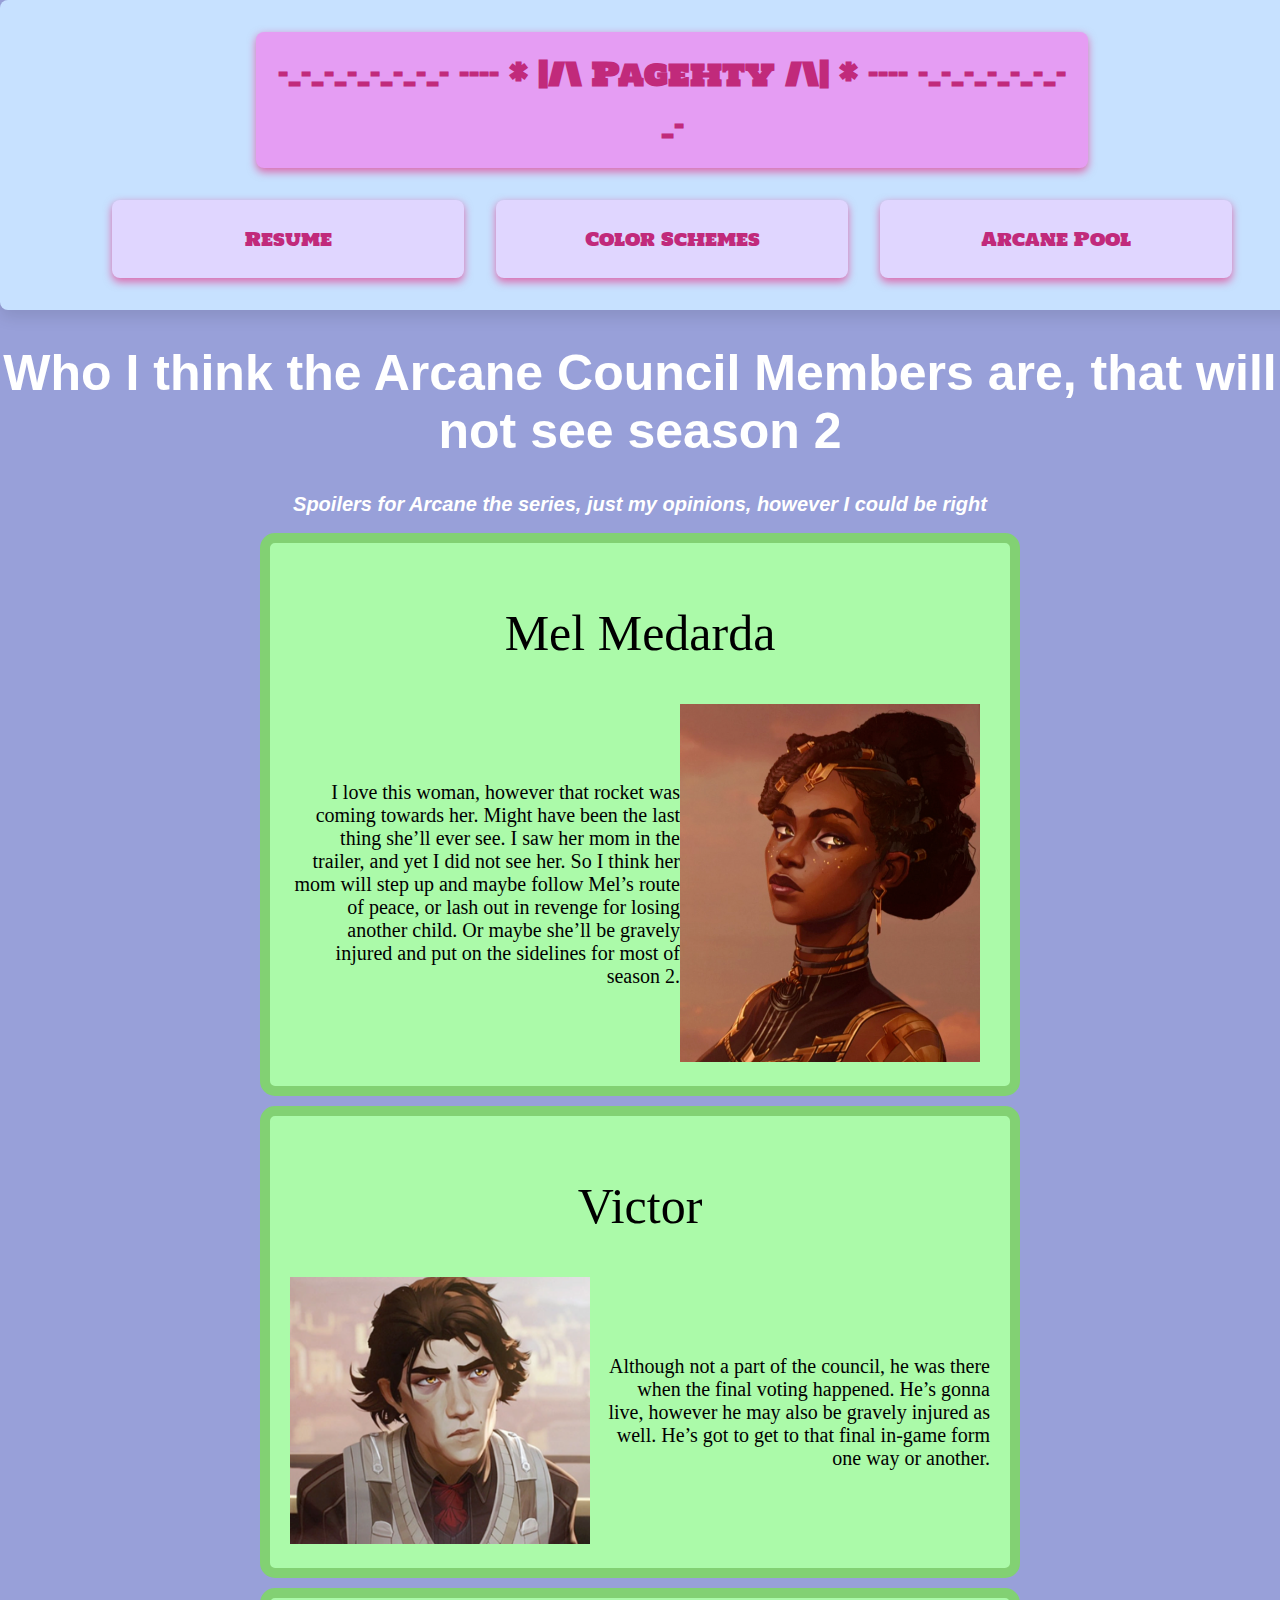
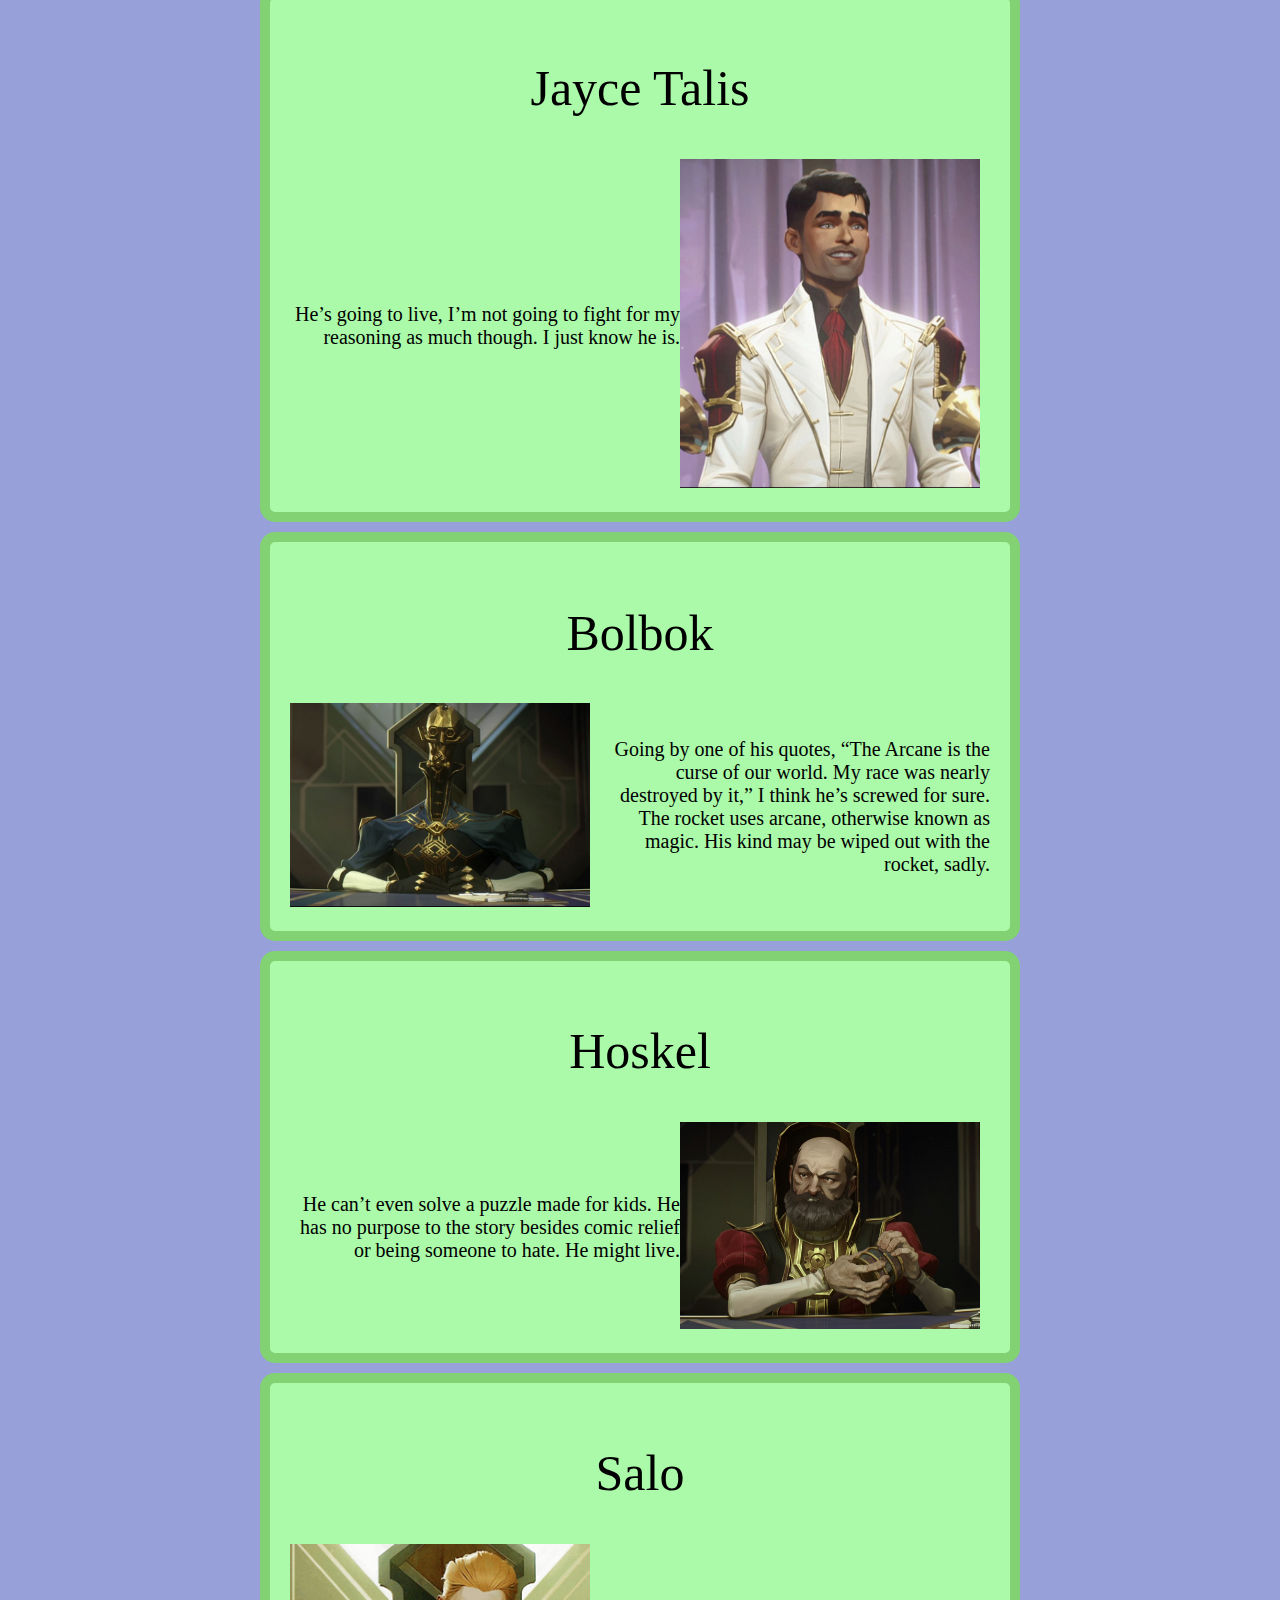
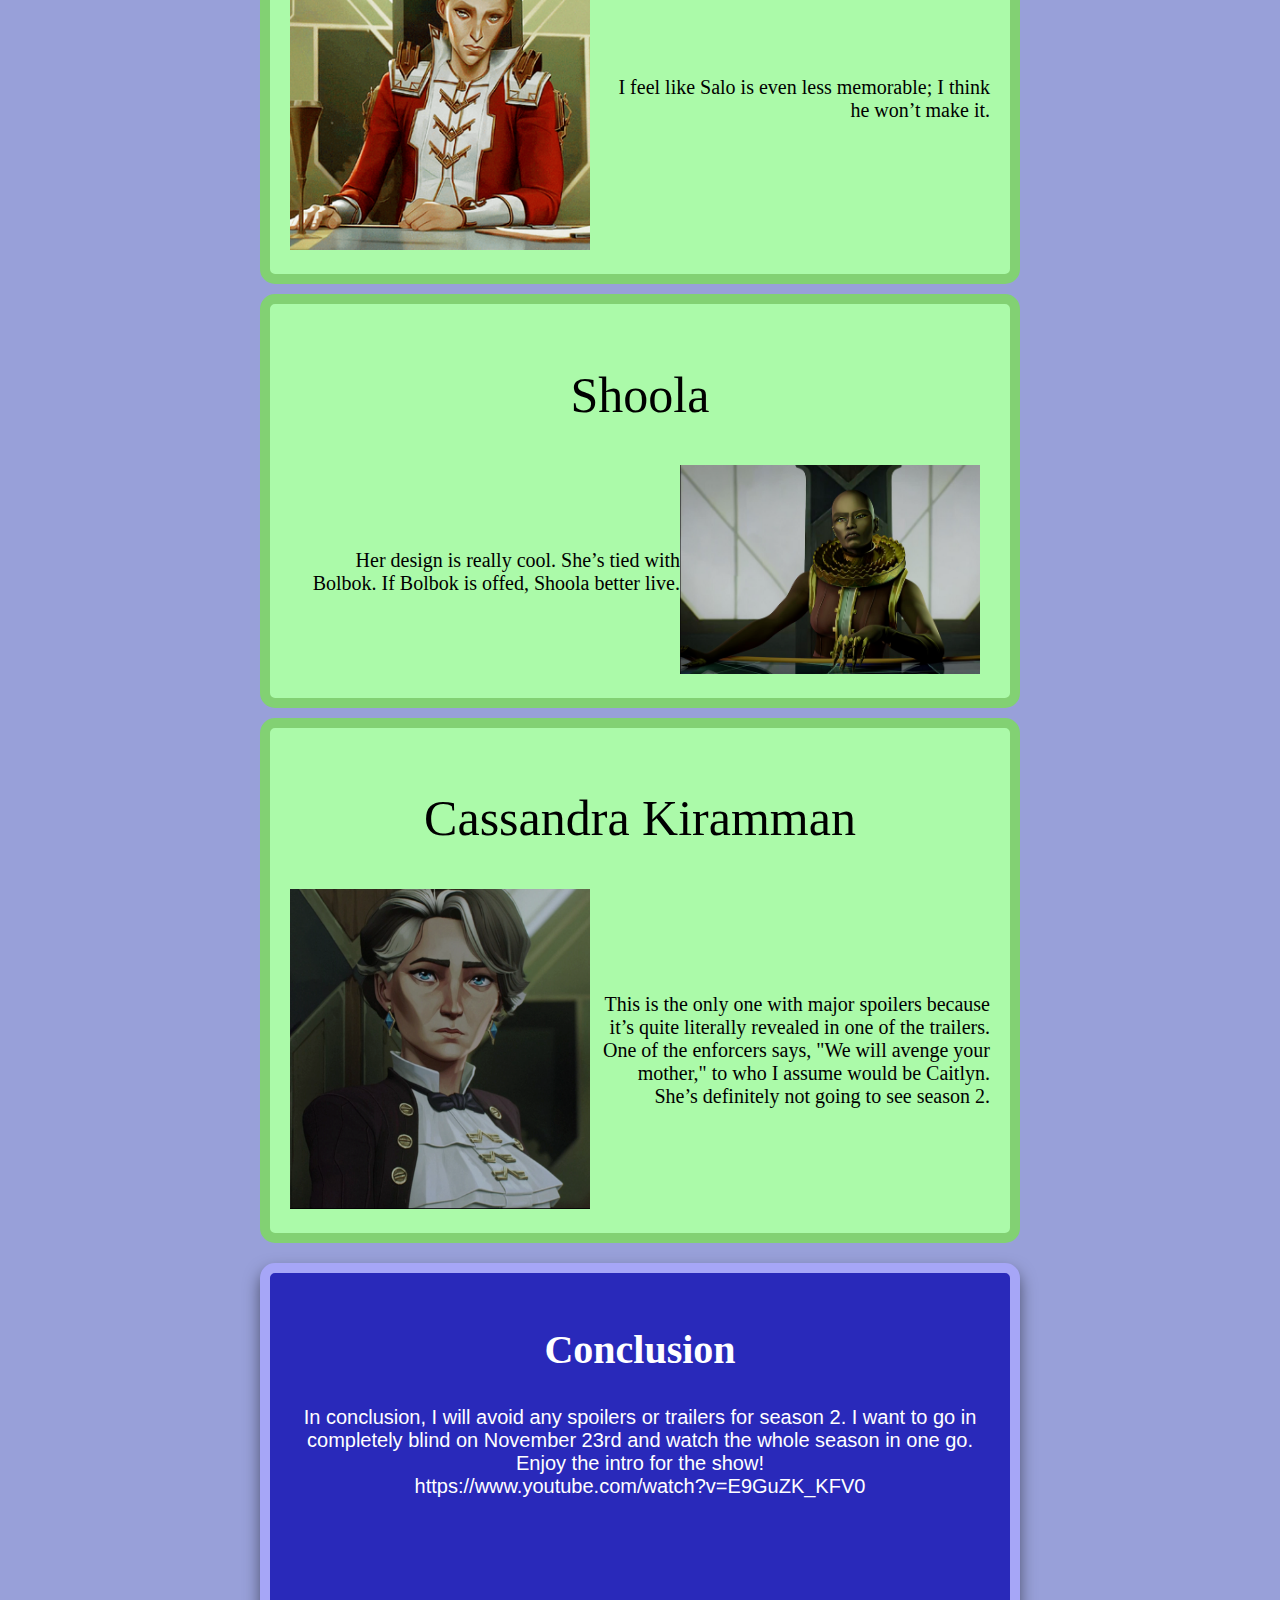
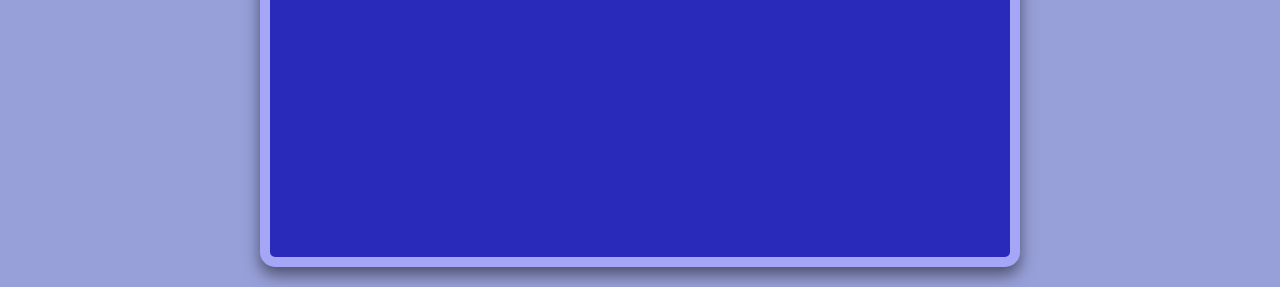
==== commit 0f62933b: "if it works, it looks good" ====
--- a/arcane.html
+++ b/arcane.html
@@ -5,7 +5,7 @@
     <title>Project 2 Arcane Page</title>
     <link href='https://fonts.googleapis.com/css?family=Devonshire' rel='stylesheet' type='text/css'>
     <link rel="stylesheet" type="text/css" href="css/normalize.css">
-    <link rel="stylesheet" type="text/css" href="css/arcane.css">
+    <link rel="stylesheet" type="text/css" href="css/Style.css">
     <link rel="preconnect" href="https://fonts.googleapis.com">
     <link rel="preconnect" href="https://fonts.gstatic.com" crossorigin>
     <link href="https://fonts.googleapis.com/css2?family=Holtwood+One+SC&display=swap" rel="stylesheet">
--- a/css/Style.css
+++ b/css/Style.css
@@ -0,0 +1,400 @@
+/*FIXED PAGE using px for resume*/
+#ResumeCSS header {
+  background-color: #C7E1FF;
+  padding: 32px;  /* 2rem = 32px */
+  border-radius: 8px;  /* 0.5rem = 8px */
+  box-shadow: 0 6px 16px rgba(0, 0, 0, 0.1);  /* 0.4rem = 6px, 1rem = 16px */
+  width: 1200px;  /* Adjust this value as needed */
+  text-align: center;
+}
+#ResumeCSS header h2 {
+  margin-top: 0;
+  padding: 16px;  /* 1rem = 16px */
+  font-size: 32px;  /* 2rem = 32px */
+  color: #C12A7B;
+  background-color: #E59DF3;
+  font-family: "Holtwood One SC", serif;
+  text-align: center;
+  border-radius: 8px;  /* 0.5rem = 8px */
+  max-width: 800px;
+  margin: 0 auto;
+  box-shadow: 0 3px 8px #E068;  /* 0.2rem = 3px, 0.5rem = 8px */
+}
+#ResumeCSS nav {
+  margin-top: 32px;  /* 2rem = 32px */
+}
+#ResumeCSS nav ul {
+  list-style-type: none;
+  padding: 0;
+  display: flex;
+  justify-content: space-between;
+  width: 1080px;  /* Changed from 90% to a fixed pixel value */
+  margin: 0 auto;
+}
+#ResumeCSS nav ul li {
+  flex: 1;
+  background-color: #E0D6FF;
+  padding: 24px 0;  /* 1.5rem = 24px */
+  border-radius: 8px;  /* 0.5rem = 8px */
+  transition: background-color 0.3s ease, transform 0.3s ease;
+  box-shadow: 0 3px 8px #E068;  /* 0.2rem = 3px, 0.5rem = 8px */
+  margin: 0 16px;  /* 1rem = 16px */
+}
+#ResumeCSS nav ul li:hover {
+  background-color: #C12A7B;
+  transform: scale(1.1);
+}
+#ResumeCSS nav a {
+  font-family: "Holtwood One SC", serif;
+  text-decoration: none;
+  color: #C12A7B;
+  font-size: 18px;  /* 1.125rem = 18px */
+  transition: color 1s ease;
+}
+#ResumeCSS nav ul li:hover a {
+  color: white;
+}
+/* Body and typography styling */
+#ResumeCSS body {
+  background-color: #eedff0;
+  margin: 0;
+  padding: 0;
+  font-size: 16px;
+}
+#ResumeCSS h1 {
+  color: purple;
+  text-align: center;
+  font-size: 50px;
+  margin: 20px 0;
+}
+#ResumeCSS p {
+  color: purple;
+  font-family: Verdana, Arial, sans-serif;
+  font-size: 20px;
+  text-align: center;
+  margin: 10px 0;
+}
+#ResumeCSS .contact-info {
+  display: flex;
+  justify-content: center;
+  align-items: center;
+  gap: 32px;  /* 20px = 32px */
+  text-align: center;
+  margin: 0;
+}
+#ResumeCSS h3 {
+  color: purple;
+  text-align: center;
+  font-family: 'Brush Script MT', cursive;
+  font-size: 50px;
+  margin: 20px 0;
+}
+#ResumeCSS .main {
+  padding: 30px 0;
+}
+#ResumeCSS .main ul {
+  display: flex;
+  flex-direction: column;
+  align-items: center;
+  padding: 0;
+  margin: 0;
+}
+#ResumeCSS .main li {
+  color: purple;
+  text-align: center;
+  font-size: 18px;
+  margin: 8px 0;  /* 5px = 8px */
+}
+#ResumeCSS section {
+  margin: 30px 0;
+}
+/*FLUID ONLY ColorScheme css page*/
+/* Basic Page Styling */
+#ColorCSS body {
+  background-color: #dbf2c7;
+  margin: 0;
+  padding: 0;
+  font-size: 1rem;
+  line-height: 1.6;
+}
+/* Header Styling */
+#ColorCSS header {
+  background-color: #C7E1FF;
+  padding: 2rem;
+  border-radius: 0.5rem;
+  box-shadow: 0 0.4rem 1rem rgba(0, 0, 0, 0.1);
+  margin-bottom: 2rem;
+  width: 100%;
+  text-align: center;
+}
+#ColorCSS header h2 {
+  margin-top: 0;
+  padding: 1rem;
+  font-size: 2rem;
+  color: #C12A7B;
+  background-color: #E59DF3;
+  font-family: "Holtwood One SC", serif;
+  text-align: center;
+  border-radius: 0.5rem;
+  max-width: 80%; /* Fluid maximum width */
+  margin: 0 auto;
+  box-shadow: 0 0.2rem 0.5rem #E068;
+}
+/* Navigation Styling */
+#ColorCSS nav {
+  margin-top: 2rem;
+}
+#ColorCSS nav ul {
+  list-style-type: none;
+  padding: 0;
+  display: flex;
+  justify-content: space-between;
+  width: 90%;
+  margin: 0 auto;
+  gap: 1rem;
+}
+#ColorCSS nav ul li {
+  flex: 1;
+  background-color: #E0D6FF;
+  padding: 1.5rem 0;
+  border-radius: 0.5rem;
+  transition: background-color 0.3s ease, transform 0.3s ease;
+  box-shadow: 0 0.2rem 0.5rem #E068;
+}
+#ColorCSS nav ul li:hover {
+  background-color: #C12A7B;
+  transform: scale(1.05);
+}
+#ColorCSS nav a {
+  font-family: "Holtwood One SC", serif;
+  text-decoration: none;
+  color: #C12A7B;
+  font-size: 1.125rem;
+  transition: color 1s ease;
+}
+#ColorCSS nav ul li:hover a {
+  color: white;
+}
+/* Main Content Styling */
+#ColorCSS .colorblock, .conclusion {
+  background-color: #A2D6F9;
+  padding: 1.25rem;
+  margin: 1rem auto;
+  text-align: center;
+  border: 0.625rem solid #157F1F;
+  border-radius: 1rem;
+  width: 80%;
+  max-width: 90%; /* Ensure fluid layout */
+  box-shadow: 0 0.5rem 1rem rgba(0, 0, 0, 0.2);
+}
+#ColorCSS .colorblock img, .conclusion img {
+  width: 50%;
+  max-width: 100%;
+  height: auto;
+}
+/* Header and Paragraph Styling */
+#ColorCSS h1, h2 {
+  color: green;
+  text-align: center;
+}
+#ColorCSS p, .conclusion p {
+  color: green;
+  font-family: Verdana, Arial, sans-serif;
+  font-size: 1.25rem;
+  text-align: center;
+  margin: 0;
+}
+#ColorCSS h2 {
+  font-family: "Indie Flower", cursive;
+  font-weight: 400;
+  color: green;
+}
+/* Conclusion Styling */
+#ColorCSS .conclusion h2 {
+  font-family: "Indie Flower", cursive;
+  font-size: 2.5rem;
+  color: black;
+}
+#ColorCSS .conclusion p {
+  font-family: Verdana, Arial, sans-serif;
+  font-size: 1.25rem;
+  color: black;
+}
+#ColorCSS .conclusion iframe {
+  margin-top: 1.25rem;
+  width: 100%;
+  max-width: 35rem;
+  height: 17.5rem;
+  border: none;
+}
+/* MIX FLUID AND FIXED page Arcane css */
+#ArcaneCSS header {
+  background-color: #C7E1FF;
+  padding: 2rem;
+  border-radius: 0.5rem;
+  box-shadow: 0 0.4rem 1rem rgba(0, 0, 0, 0.1);
+  margin-bottom: 2rem;
+  width: 100%;
+  text-align: center;
+}
+#ArcaneCSS header h2 {
+  margin-top: 0;
+  padding: 1rem;
+  font-size: 2rem;
+  color: #C12A7B;
+  background-color: #E59DF3;
+  font-family: "Holtwood One SC", serif;
+  text-align: center;
+  border-radius: 0.5rem;
+  max-width: 800px;
+  margin: 0 auto;
+  box-shadow: 0 0.2rem 0.5rem #E068;
+}
+#ArcaneCSS nav {
+  margin-top: 2rem;
+}
+#ArcaneCSS nav ul {
+  list-style-type: none;
+  padding: 0;
+  display: flex;
+  justify-content: space-between;
+  width: 90%;
+  margin: 0 auto;
+}
+#ArcaneCSS nav ul li {
+  flex: 1;
+  background-color: #E0D6FF;
+  padding: 1.5rem 0;
+  border-radius: 0.5rem;
+  transition: background-color 0.3s ease, transform 0.3s ease;
+  box-shadow: 0 0.2rem 0.5rem #E068;
+  margin: 0 1rem;
+}
+#ArcaneCSS nav ul li:hover {
+  background-color: #C12A7B;
+  transform: scale(1.1);
+}
+#ArcaneCSS nav a {
+  font-family: "Holtwood One SC", serif;
+  text-decoration: none;
+  color: #C12A7B;
+  font-size: 1.125rem;
+  transition: color 1s ease;
+}
+#ArcaneCSS nav ul li:hover a {
+  color: white;
+}
+#ArcaneCSS .container {
+  display: flex;
+  align-items: center;
+}
+#ArcaneCSS .container img {
+  max-width: 100px;
+  margin-right: 10px;
+}
+#ArcaneCSS .container p {
+  margin: 0;
+}
+#ArcaneCSS body {
+  background-color: #98A0D9;
+}
+#ArcaneCSS .evenarcane {
+  background-color: #ABFAA9;
+  padding: 20px;
+  margin: 10px auto;
+  text-align: right;
+  border: 10px solid #82D173;
+  border-radius: 15px;
+  width: 80%;
+  max-width: 700px;
+}
+#ArcaneCSS .evenarcane img {
+  width: 50%;
+  max-width: 300px;
+  height: auto;
+}
+#ArcaneCSS .oddarcane {
+  background-color: #72429E;
+  padding: 20px;
+  margin: 10px auto;
+  text-align: left;
+  border: 10px solid #42253B;
+  border-radius: 15px;
+  width: 80%;
+  max-width: 700px;
+}
+#ArcaneCSS .oddarcane img {
+  width: 50%;
+  max-width: 300px;
+  height: auto;
+}
+#ArcaneCSS h1 {
+  color: white;
+  text-align: center;
+  font-size: 50px;
+}
+#ArcaneCSS h2 {
+  color: white;
+  text-align: center;
+  font-size: 20px;
+}
+#ArcaneCSS .oddarcane p {
+  color: white;
+  font-family: verdana;
+  font-size: 20px;
+  text-align: left;
+}
+#ArcaneCSS .evenarcane p {
+  color: black;
+  font-family: verdana;
+  font-size: 20px;
+  text-align: right;
+}
+#ArcaneCSS .evenarcane h2 {
+  font-family: "Indie Flower", cursive;
+  font-weight: 400;
+  font-size: 50px;
+  font-style: normal;
+  color: black;
+}
+#ArcaneCSS .oddarcane h2 {
+  font-family: "Indie Flower", cursive;
+  font-weight: 400;
+  font-size: 50px;
+  font-style: normal;
+  color: white;
+}
+#ArcaneCSS .evenarcane img, .oddarcane img {
+  width: auto;
+  height: 100%;
+  max-height: 100%;
+  object-fit: contain;
+}
+#ArcaneCSS .conclusion {
+  background-color: #2929ba;
+  padding: 20px;
+  margin: 20px auto;
+  text-align: center;
+  border: 10px solid #a6a6f7;
+  border-radius: 15px;
+  width: 80%;
+  max-width: 700px;
+  box-shadow: 0 0.5rem 1rem rgba(0, 0, 0, 0.5);
+}
+#ArcaneCSS .conclusion h2 {
+  font-family: "Indie Flower", cursive;
+  font-size: 40px;
+  color: white;
+}
+#ArcaneCSS .conclusion p {
+  font-family: Verdana, Arial, sans-serif;
+  font-size: 20px;
+  color: white;
+}
+#ArcaneCSS .conclusion iframe {
+  margin-top: 20px;
+  width: 100%;
+  max-width: 560px;
+  height: 315px;
+  border: none;
+}
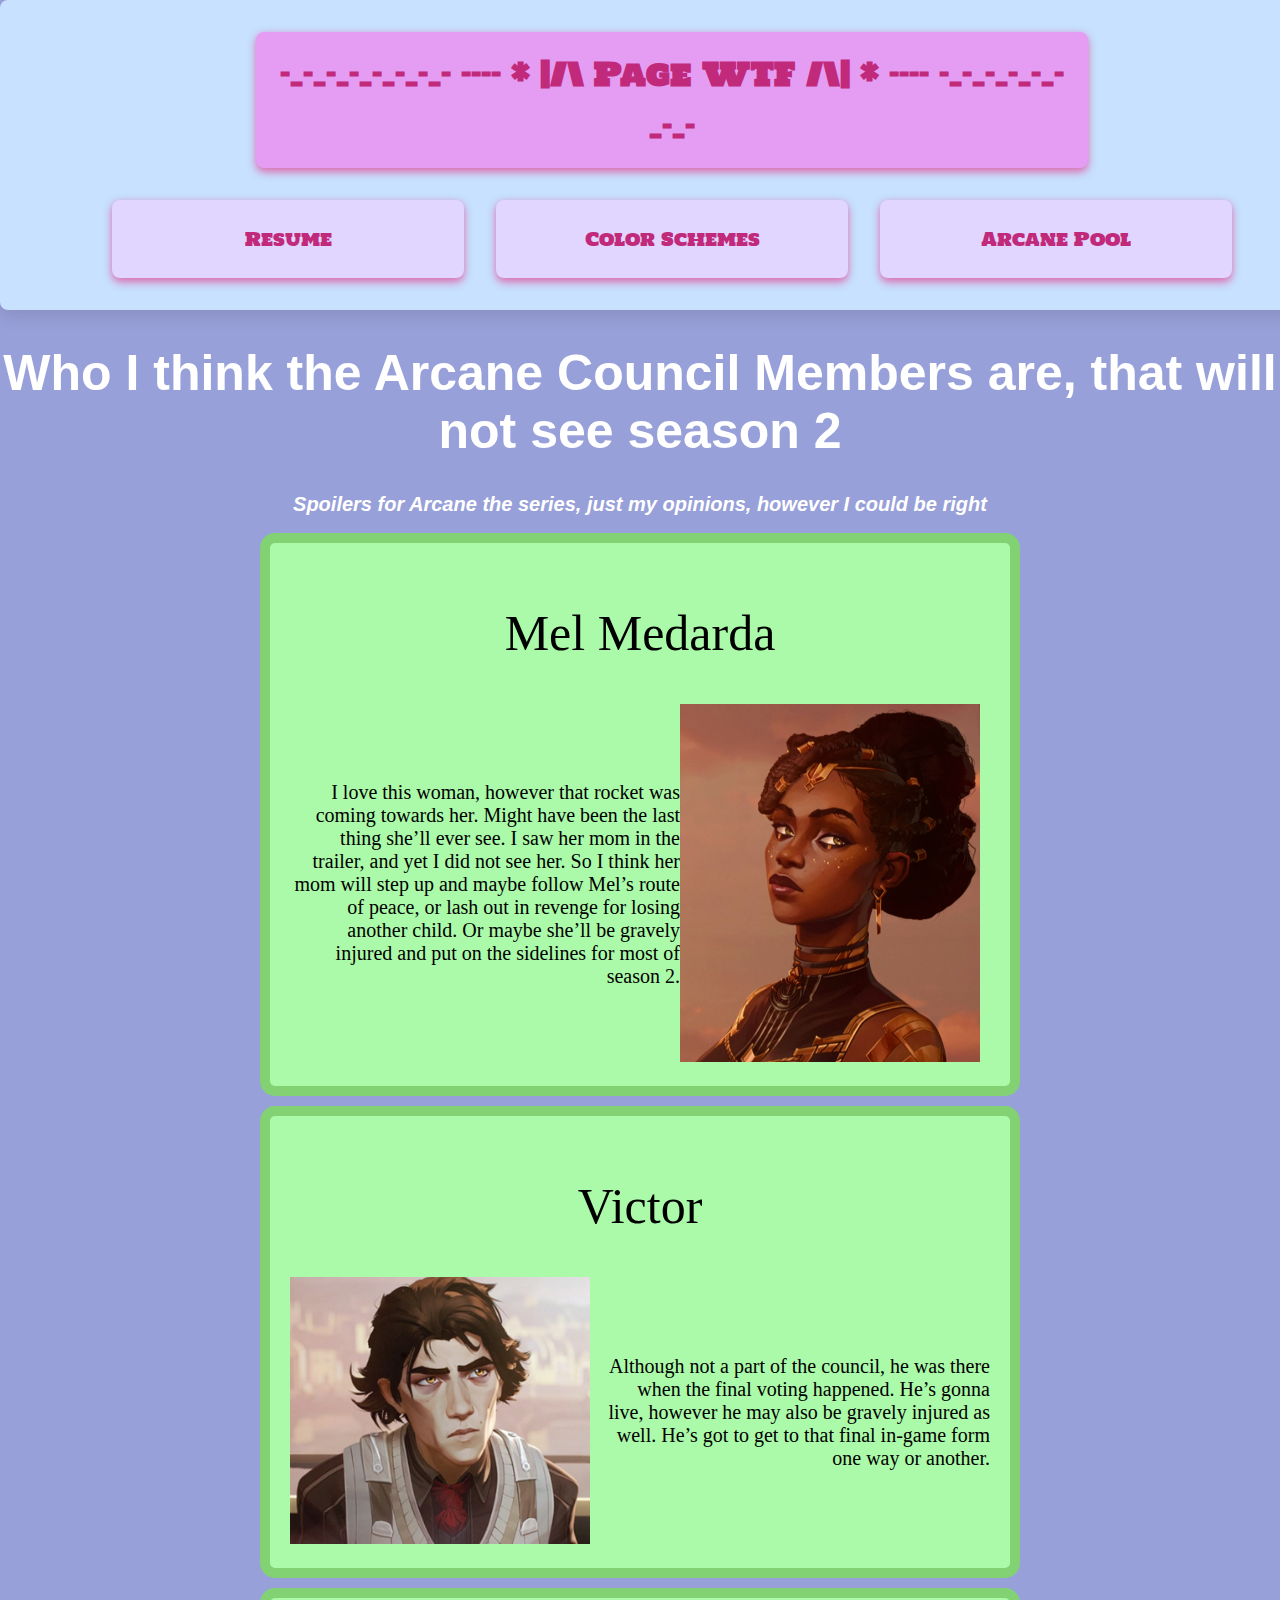
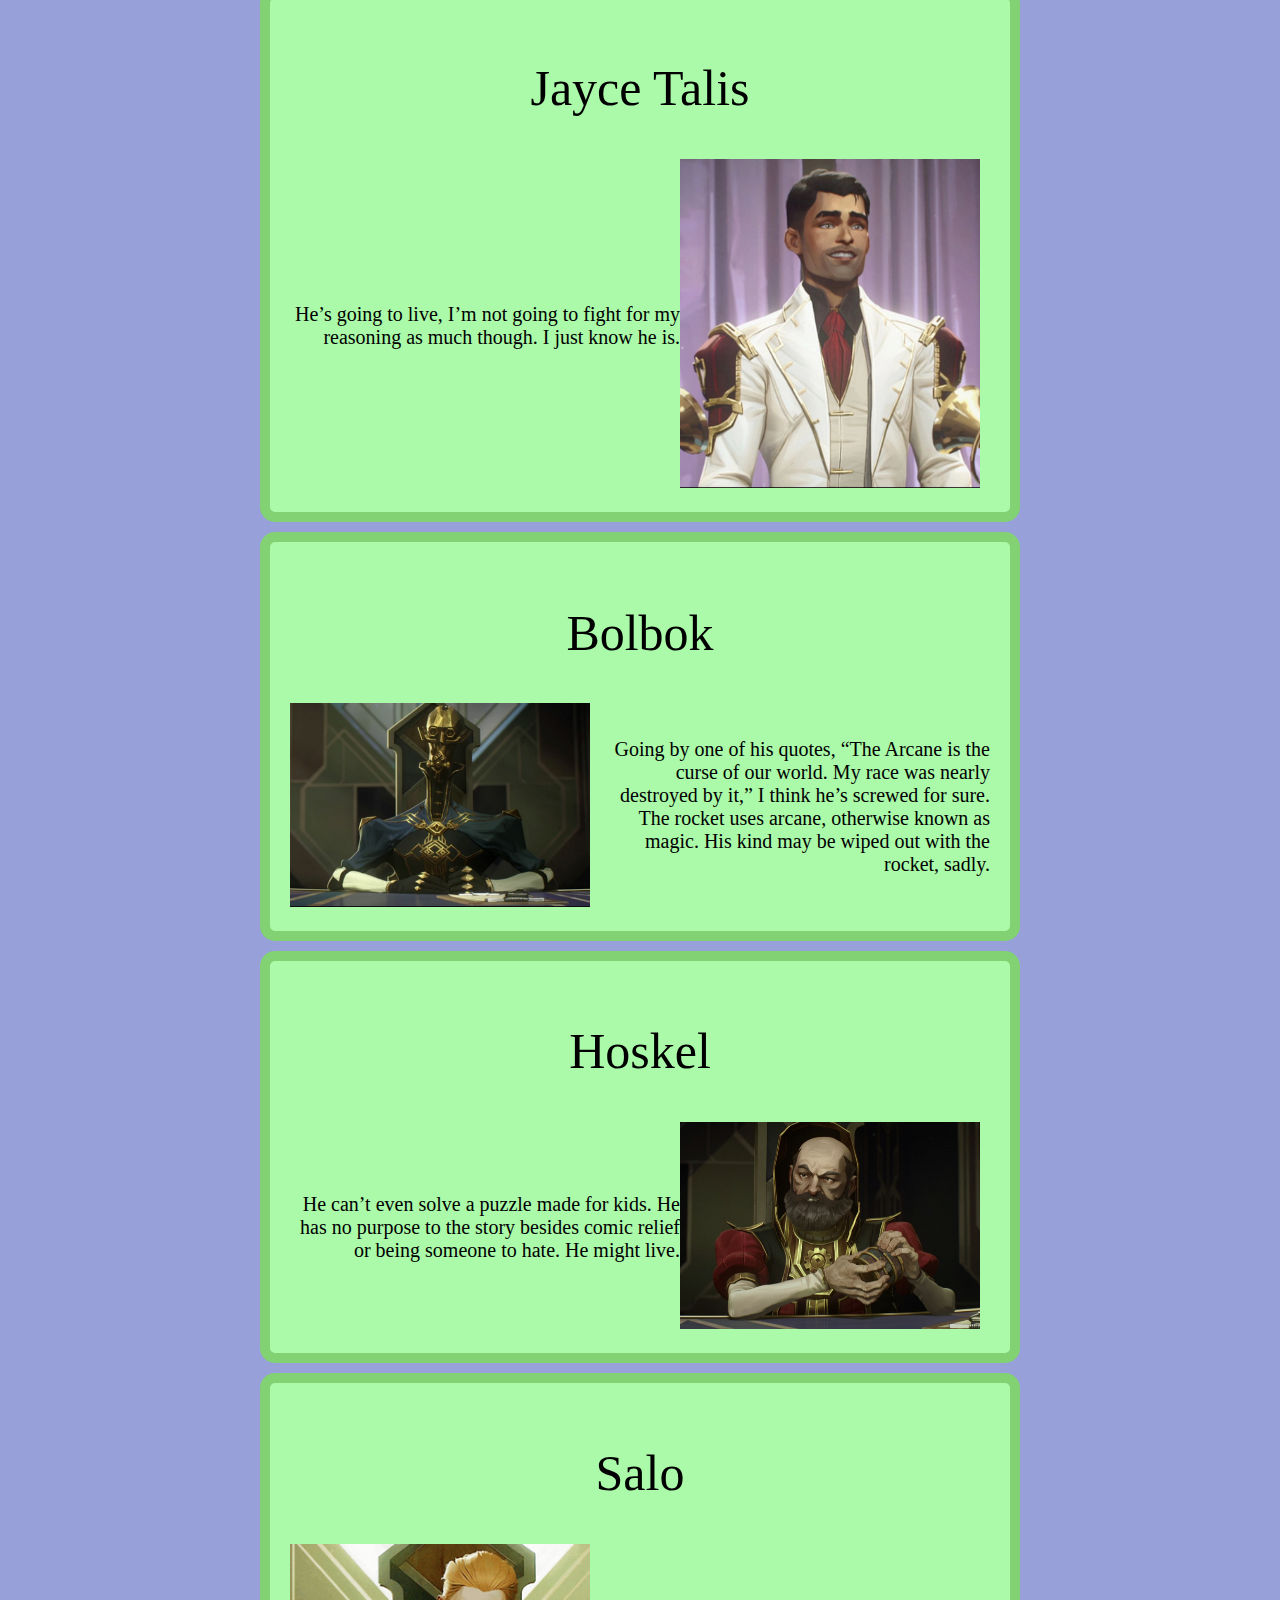
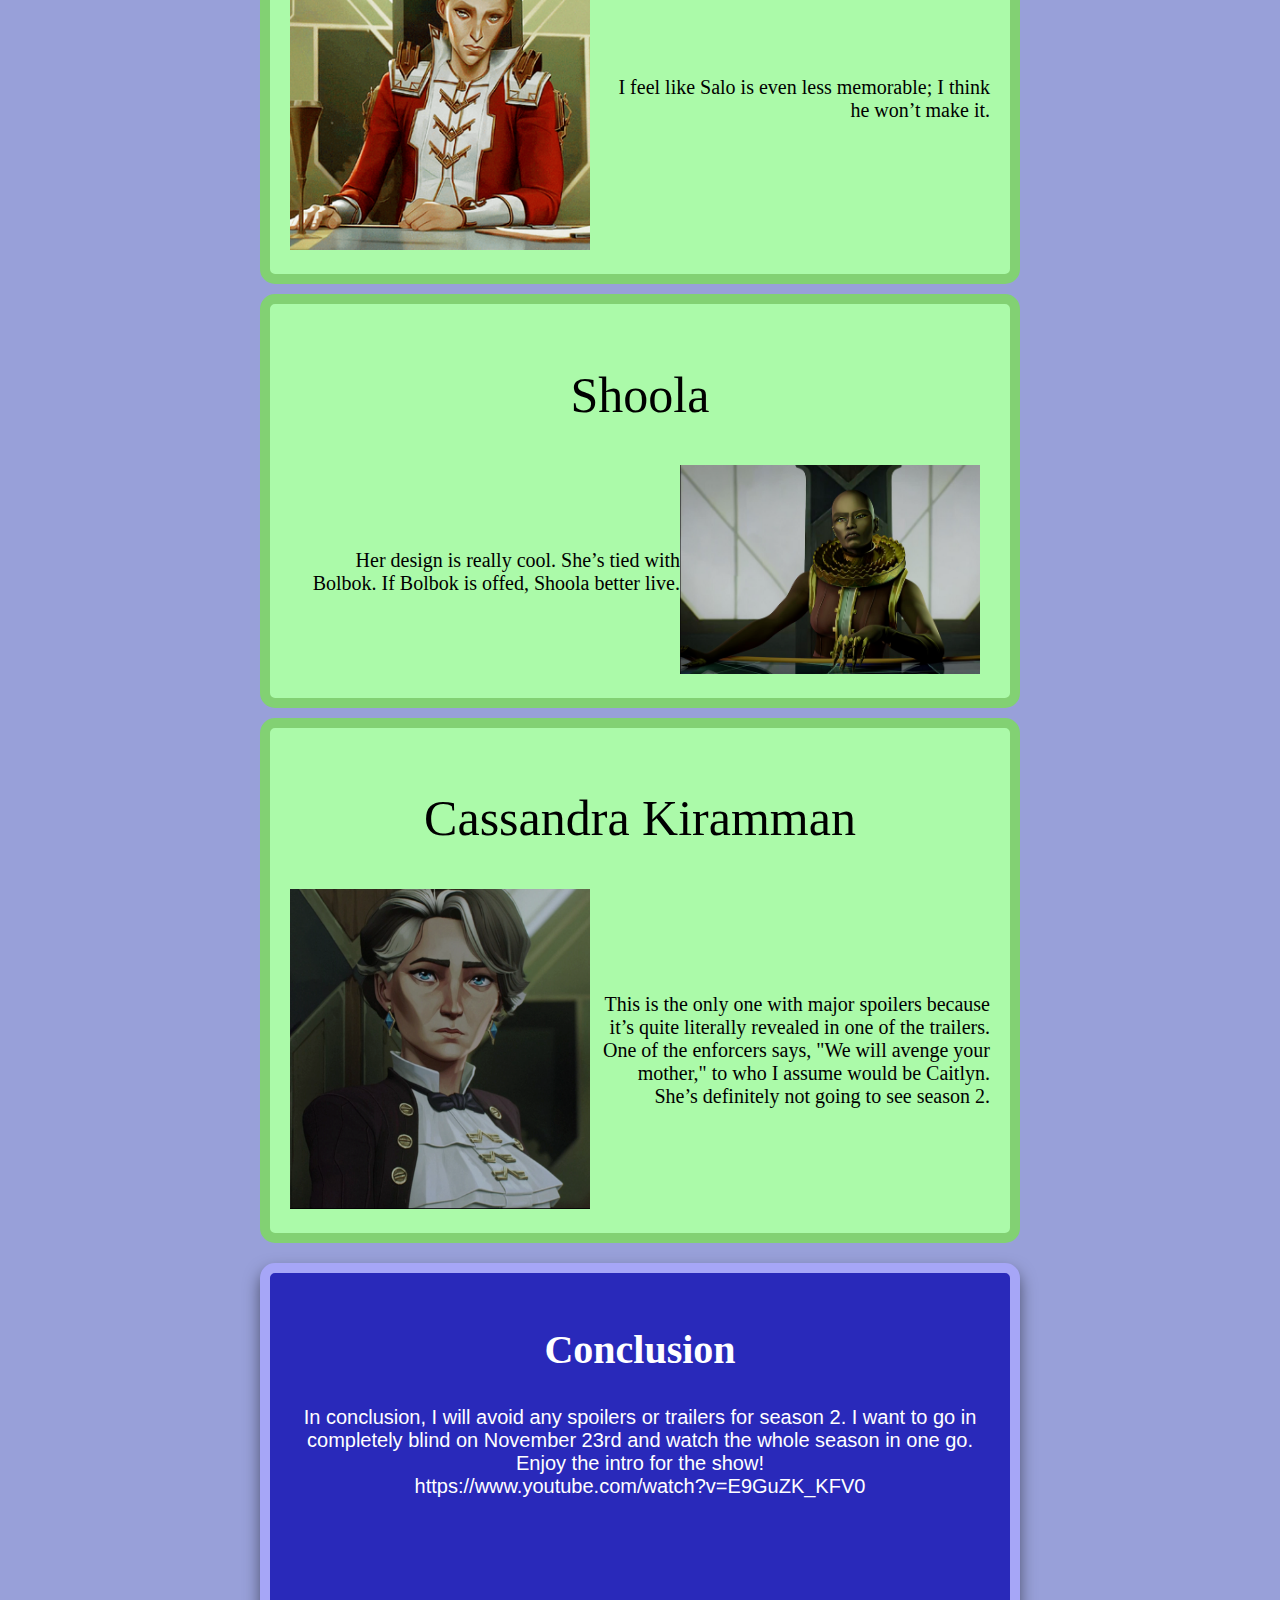
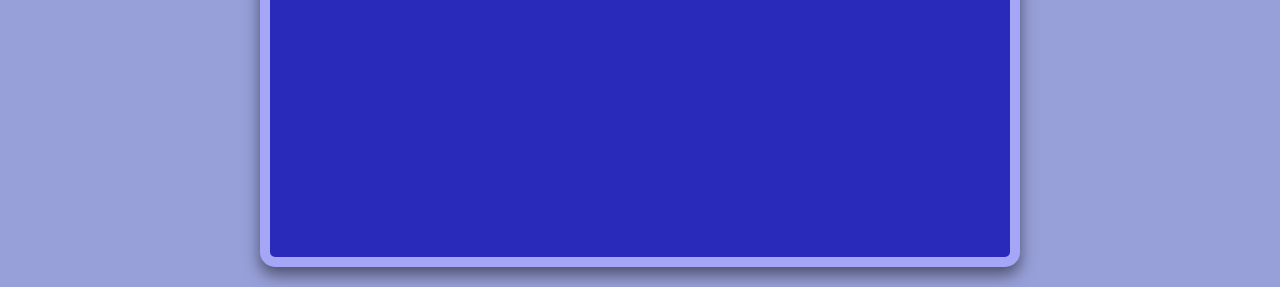
==== commit 2e7c8fd9: "2fef24tr24r24" ====
--- a/arcane.html
+++ b/arcane.html
@@ -12,7 +12,7 @@
   </head>
   <body>
     <header>
-      <h2>-_-_-_-_-_-_-_- ---- * |/\  Pagehty  /\| * ---- -_-_-_-_-_-_-_-</h2>
+      <h2>-_-_-_-_-_-_-_- ---- * |/\  Page WTF /\| * ---- -_-_-_-_-_-_-_-</h2>
       <nav>
         <ul>
           <li><a href="index.html">Resume</a></li>
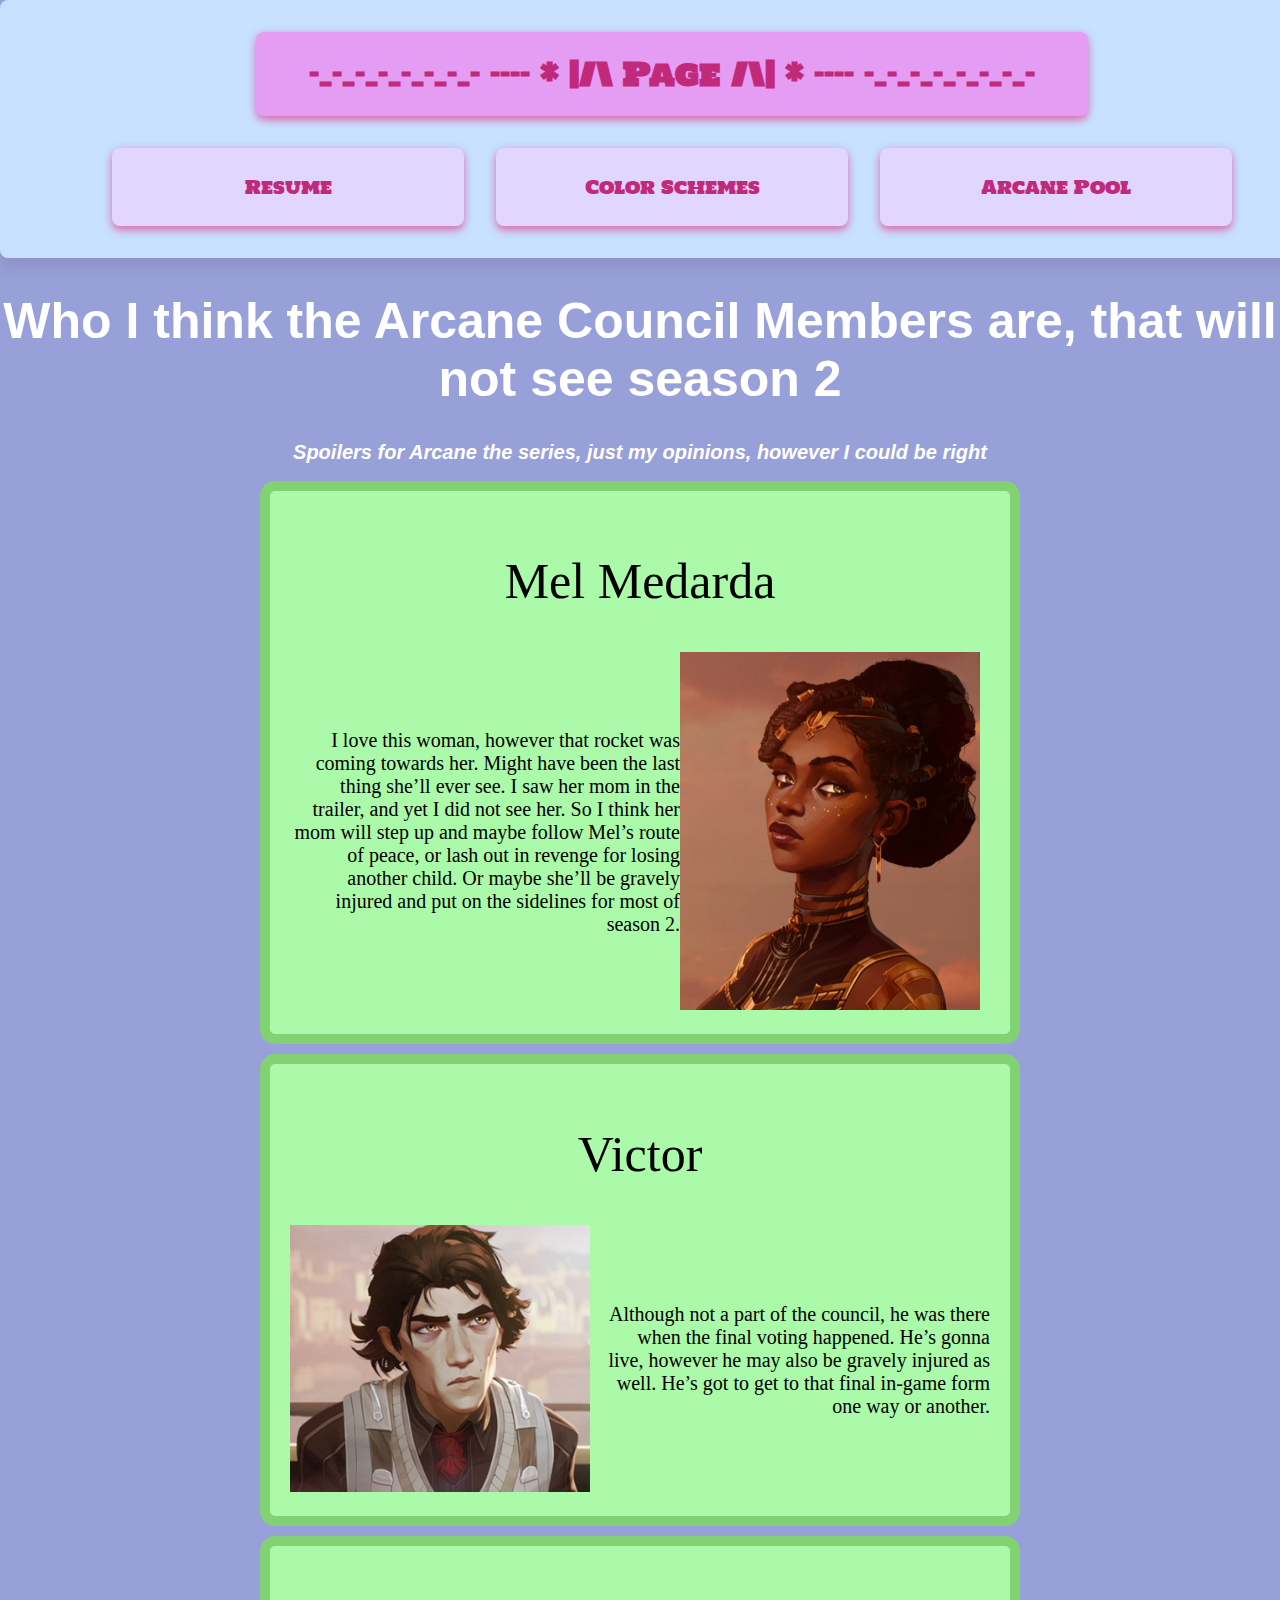
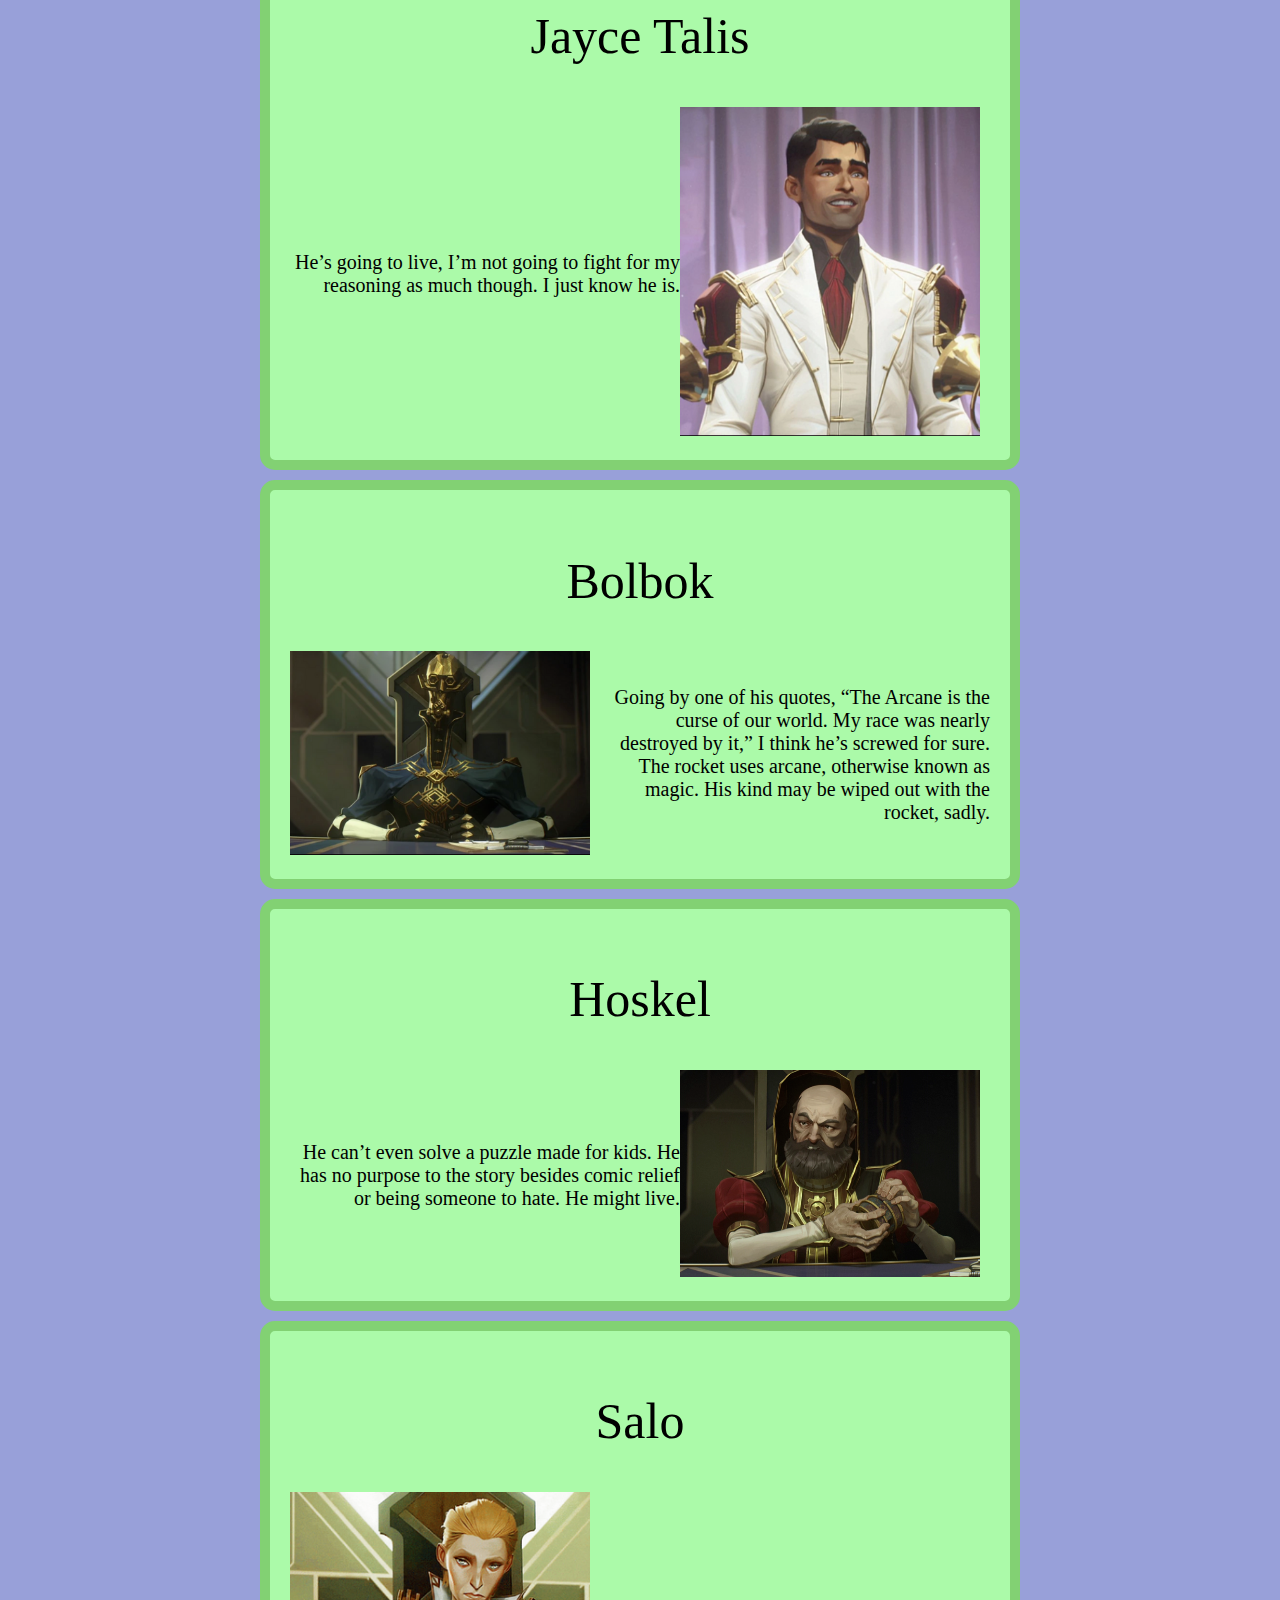
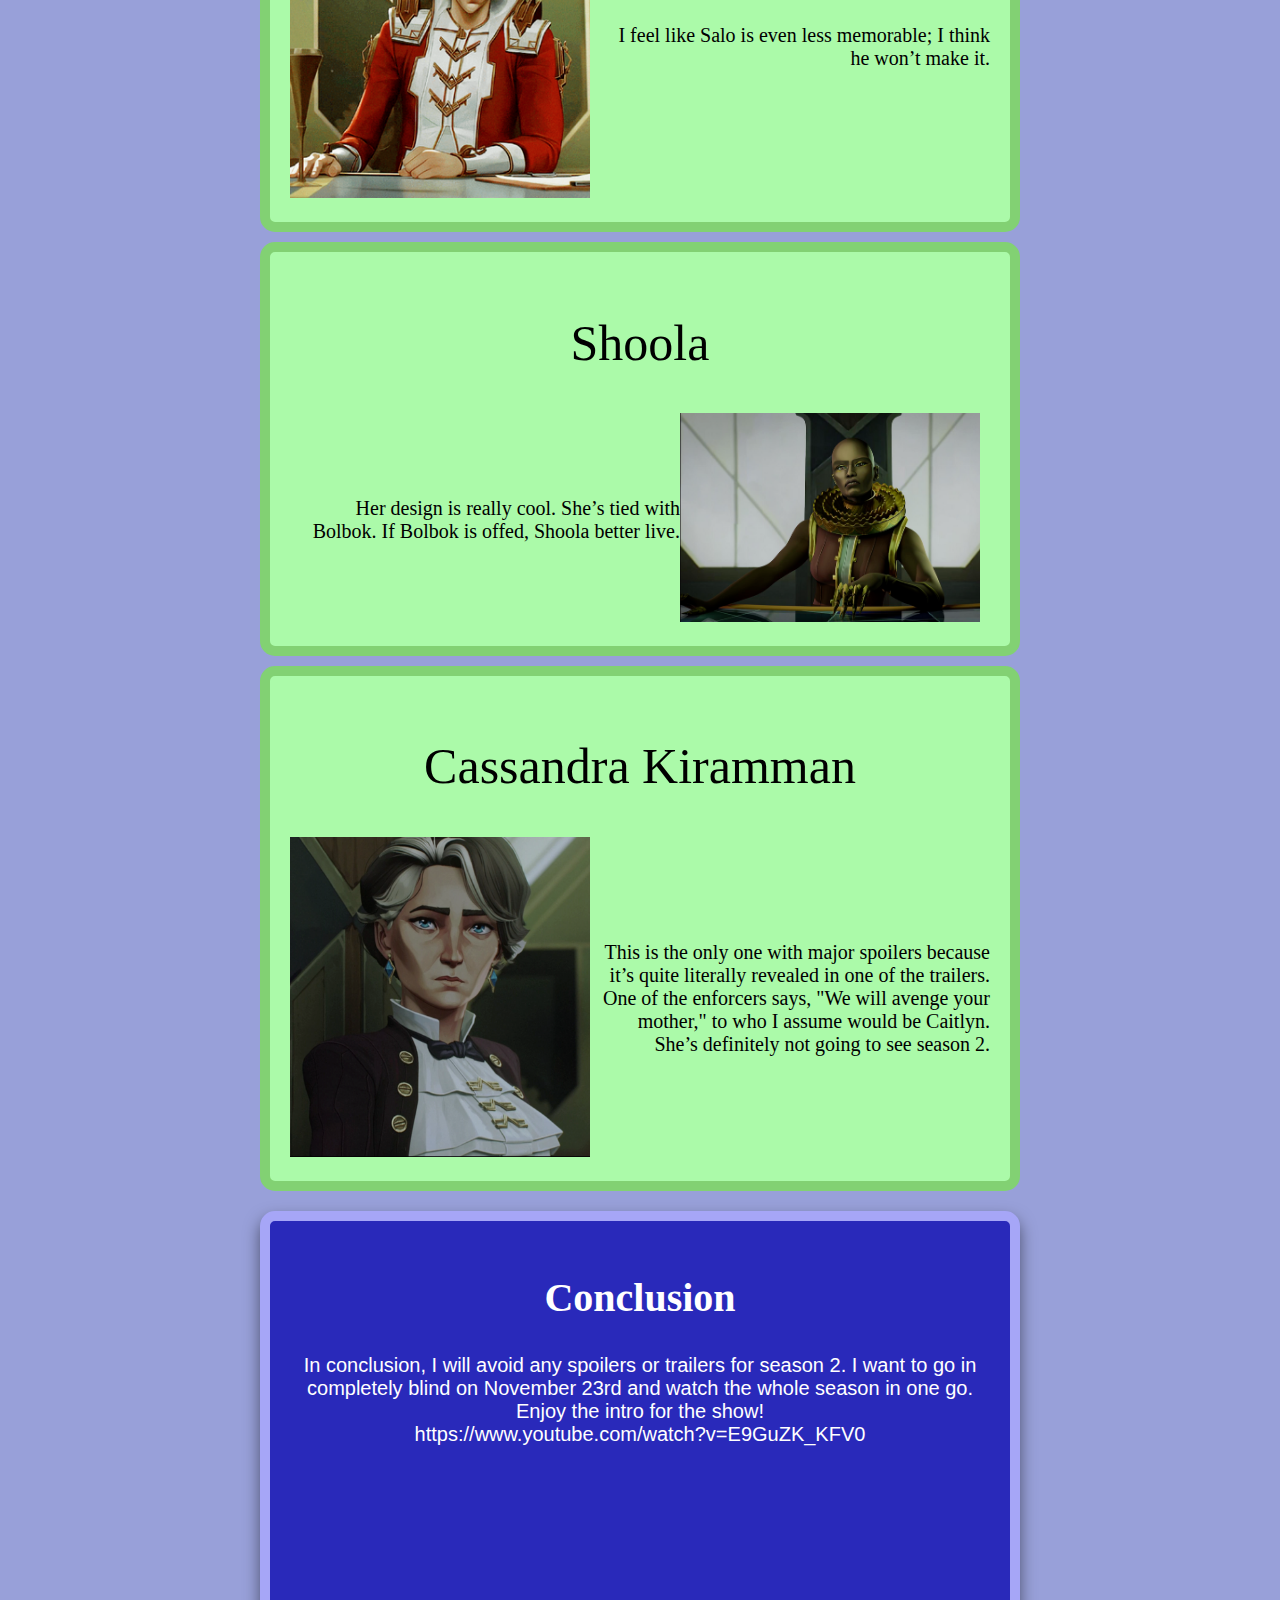
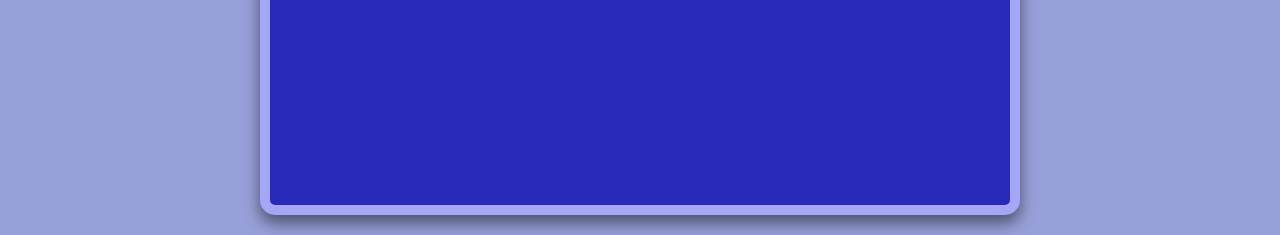
==== commit 09a6e465: "This is why I'm an" ====
--- a/arcane.html
+++ b/arcane.html
@@ -12,7 +12,7 @@
   </head>
   <body>
     <header>
-      <h2>-_-_-_-_-_-_-_- ---- * |/\  Page WTF /\| * ---- -_-_-_-_-_-_-_-</h2>
+      <h2>-_-_-_-_-_-_-_- ---- * |/\  Page  /\| * ---- -_-_-_-_-_-_-_-</h2>
       <nav>
         <ul>
           <li><a href="index.html">Resume</a></li>
